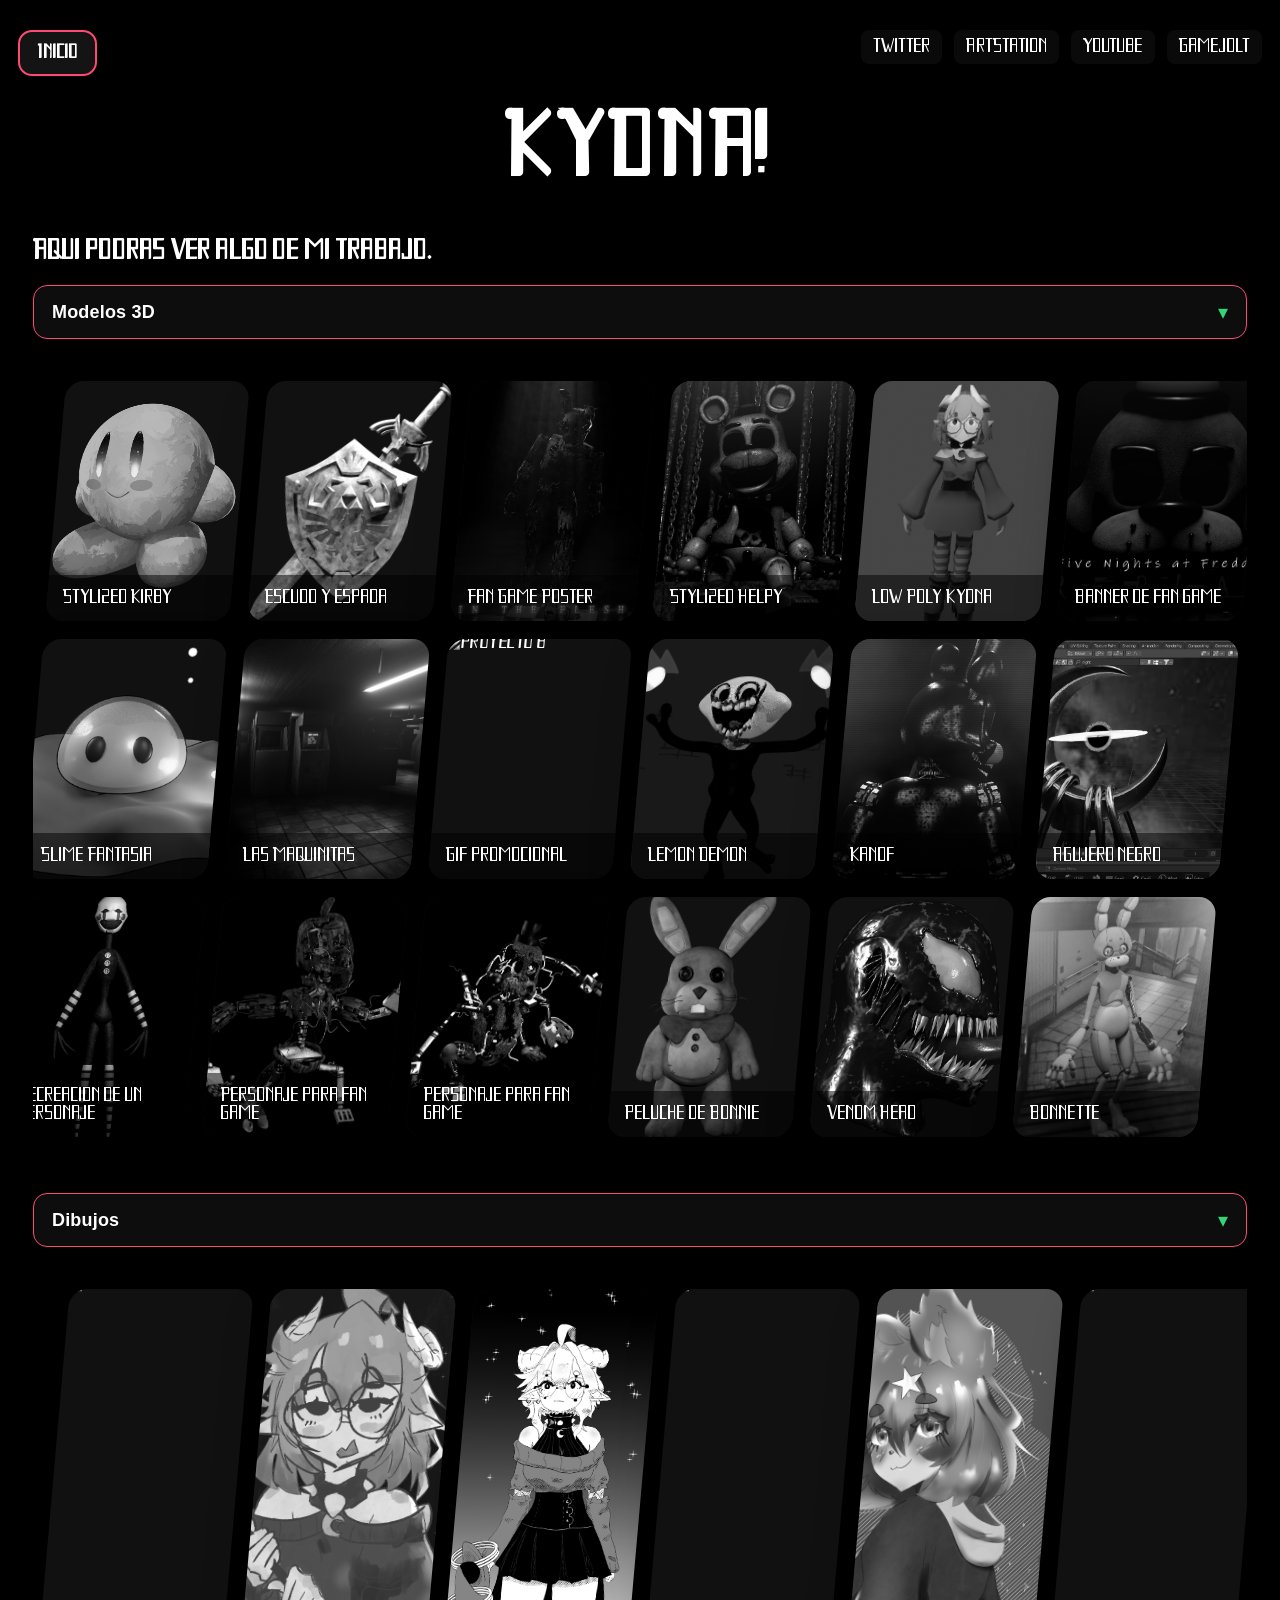
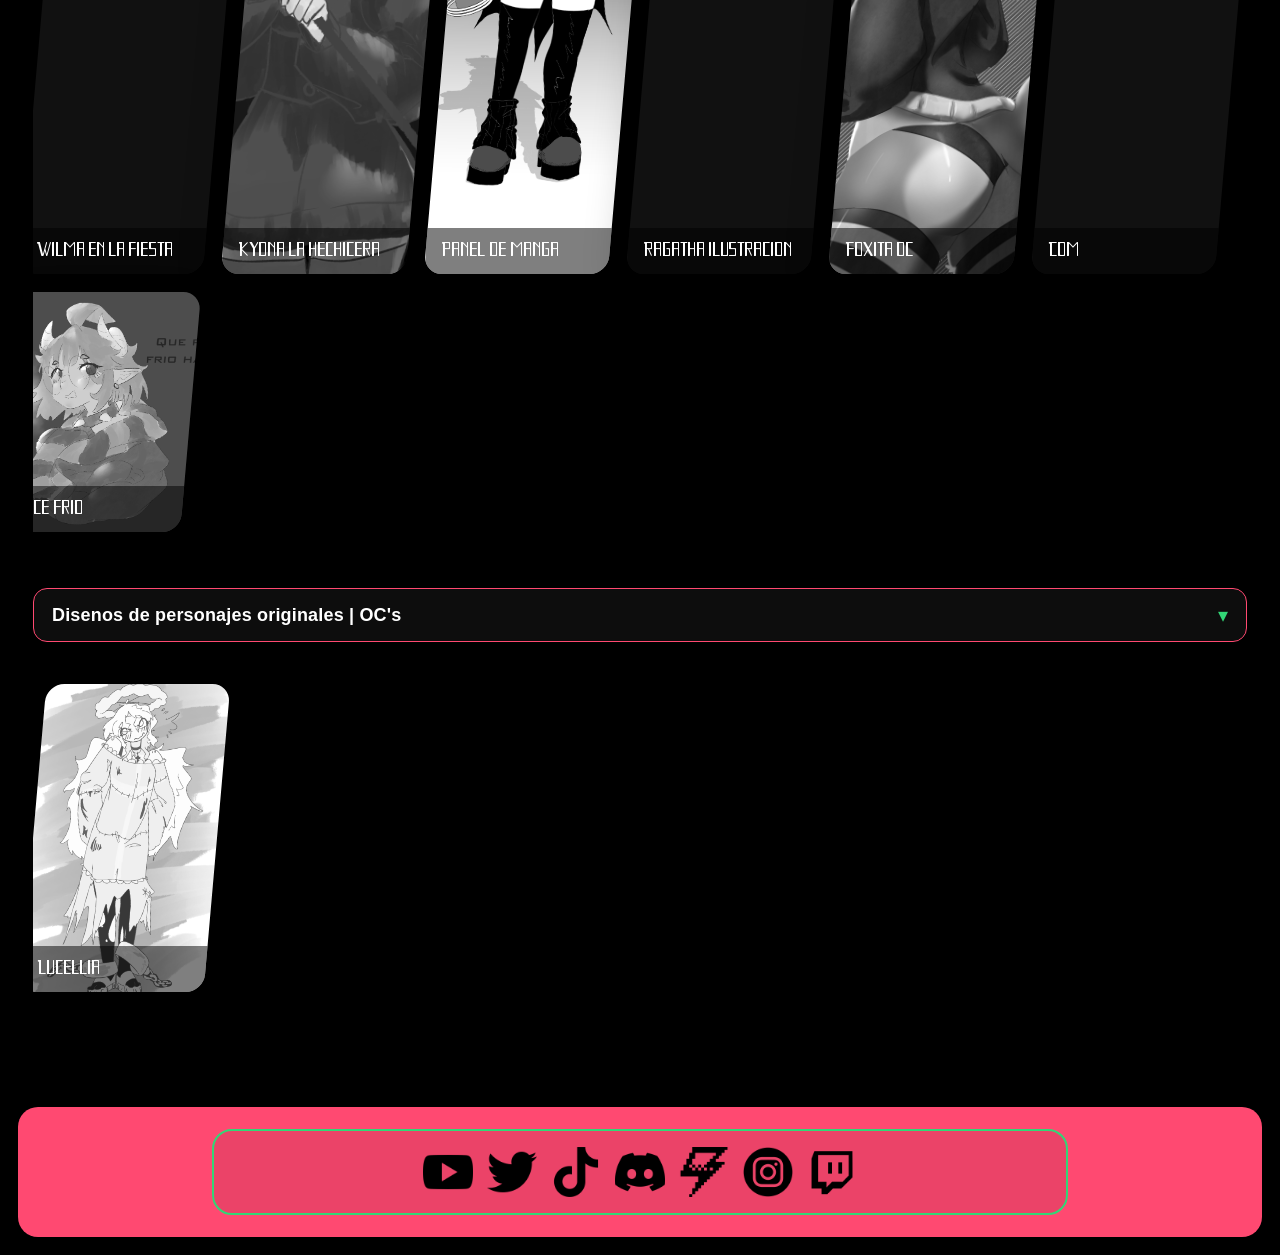
==== portafolio.html @ c9296de7 "first release" ====
<!DOCTYPE html>
<html lang="es">
<head>
    <meta charset="UTF-8">
    <meta name="viewport" content="width=device-width, initial-scale=1.0">
    <title>Portafolio</title>
    <link rel="icon" href="gallery/Ilustración107_3 (2).png" type="image/x-icon">
    <link rel="stylesheet" href="styles.css">
</head>
<body>
    <div class="starfield" id="starfield"></div>
    <div class="page-shell">
        <div class="top-bar">
            <a class="nav-button" href="index.html">Inicio</a>
            <div class="contact-header top-links">
                <ul class="contact-links">
                    <li><a href="https://twitter.com/kydanartist" target="_blank">Twitter</a></li>
                    <li><a href="https://kydan_knight.artstation.com" target="_blank">ArtStation</a></li>
                    <li><a href="https://www.youtube.com/@kydanknight73" target="_blank">YouTube</a></li>
                    <li><a href="https://gamejolt.com/@kydanartist" target="_blank">Gamejolt</a></li>
                </ul>
            </div>
        </div>
        <header class="site-header">
            <h1>KYDNA!</h1>
        </header>
        <div class="contenido-contenedor">
            <h2>Aqui podras ver algo de mi trabajo.</h2>
            <div class="section-wrapper">
                <button class="section-toggle" onclick="toggleSection(this)" aria-expanded="true">
                    <span class="title">Modelos 3D</span>
                    <span class="arrow">▾</span>
                </button>
                <div class="section-content" id="section-modelos">
                    <div class="gallery-container">
                        <div class="gallery-card">
                            <a href="#" onclick="openCarousel(0); return false;">
                                <img loading="lazy" src="/gallery/kirby.png" alt="Proyecto 1">
                                <div class="gallery-card__head">Stylized Kirby</div>
                                <div class="gallery-card__desc">Modelado de Kirby con un texturizado inspirado por la pelicula de El Gato con Botas el Ultimo Deseo.</div>
                            </a>
                        </div>
                        <div class="gallery-card">
                            <a href="#" onclick="openCarousel(1); return false;">
                                <img loading="lazy" src="/gallery/escudoyespada.png" alt="Proyecto 2">
                                <div class="gallery-card__head">Escudo y espada</div>
                                <div class="gallery-card__desc">Modelado de la espada maestra y hylian shield de la saga Zelda.</div>
                            </a>
                        </div>
                        <div class="gallery-card">
                            <a href="#" onclick="openCarousel(2); return false;">
                                <img loading="lazy" src="/gallery/fangame_in_the_flesh___poster_by_thepuppetcarver_df226w5.png" alt="Proyecto 3">
                                <div class="gallery-card__head">Fan Game Poster</div>
                                <div class="gallery-card__desc">Poster de fan game con dinamica de personajes y contraste oscuro.</div>
                            </a>
                        </div>
                        <div class="gallery-card">
                            <a href="#" onclick="openCarousel(3); return false;">
                                <img loading="lazy" src="/gallery/stylized_helpy_wallpaper_by_thepuppetcarver_derjt6c.png" alt="Proyecto 4">
                                <div class="gallery-card__head">Stylized Helpy</div>
                                <div class="gallery-card__desc">Modelado inspirado en el personaje Helpy de la saga Five Nights at Freddy's.</div>
                            </a>
                        </div>
                        <div class="gallery-card">
                            <a href="#" onclick="openCarousel(4); return false;">
                                <img loading="lazy" src="/gallery/render2.png" alt="Proyecto 2">
                                <div class="gallery-card__head">Low Poly Kydna</div>
                                <div class="gallery-card__desc">Modelo low poly de personaje original.</div>
                            </a>
                        </div>
                        <div class="gallery-card">
                            <a href="#" onclick="openCarousel(5); return false;">
                                <img loading="lazy" src="/gallery/my_fangame_by_kanouwu_deigl6m.png" alt="Proyecto 5">
                                <div class="gallery-card__head">Banner de fan game</div>
                                <div class="gallery-card__desc">Banner para promocionar un fan game inspirado en la saga Five Nights at Freddy's.</div>
                            </a>
                        </div>
                        <div class="gallery-card">
                            <a href="#" onclick="openCarousel(6); return false;">
                                <img loading="lazy" src="/gallery/slimilimii.png" alt="Proyecto 6">
                                <div class="gallery-card__head">Slime Fantasia</div>
                                <div class="gallery-card__desc">Escena de un slime inspirado en fantasia.</div>
                            </a>
                        </div>
                        <div class="gallery-card">
                            <a href="#" onclick="openCarousel(7); return false;">
                                <img loading="lazy" src="/gallery/in-the-flesh-1-2-screenshot-2022-03-26---19-30-43-09-hgs8p5ti.png" alt="Proyecto 7">
                                <div class="gallery-card__head">Las Maquinitas</div>
                                <div class="gallery-card__desc">Escena de videojuego de terror.</div>
                            </a>
                        </div>
                        <div class="gallery-card">
                            <a href="#" onclick="openCarousel(8); return false;">
                                <img loading="lazy" src="/gallery/ssstwitter.com_1774766252555.gif" alt="Proyecto 8">
                                <div class="gallery-card__head">Gif promocional</div>
                                <div class="gallery-card__desc">Gif para promocionar un fan game inspirado en la saga Five Nights at Freddy's.</div>
                            </a>
                        </div>
                        <div class="gallery-card">
                            <a href="#" onclick="openCarousel(9); return false;">
                                <img loading="lazy" src="/gallery/lemon_by_kanouwu_dehmw3o.png" alt="Proyecto 9">
                                <div class="gallery-card__head">Lemon Demon</div>
                                <div class="gallery-card__desc">Diseno inspirado en personaje del videojuego Friday Night Funkin'.</div>
                            </a>
                        </div>
                        <div class="gallery-card">
                            <a href="#" onclick="openCarousel(10); return false;">
                                <img loading="lazy" src="/gallery/kano_remodel_2021_by_kanouwu_dekgnpu.png" alt="Proyecto 10">
                                <div class="gallery-card__head">Kanof</div>
                                <div class="gallery-card__desc">Mural de personaje original.</div>
                            </a>
                        </div>
                        <div class="gallery-card">
                            <a href="#" onclick="openCarousel(11); return false;">
                                <img loading="lazy" src="/gallery/imyuwuiajokage.png" alt="Proyecto 11">
                                <div class="gallery-card__head">Agujero negro</div>
                                <div class="gallery-card__desc">Practica de simulacion de agujero negro.</div>
                            </a>
                        </div>
                        <div class="gallery-card">
                            <a href="#" onclick="openCarousel(12); return false;">
                                <img loading="lazy" src="/gallery/i_made_a_puppet__d_by_kanouwu_deagvs8-fullview.jpg" alt="Proyecto 12">
                                <div class="gallery-card__head">Recreacion de un personaje</div>
                                <div class="gallery-card__desc">Recreacion de un personaje de la saga Five Nights at Freddy's.</div>
                            </a>
                        </div>
                        <div class="gallery-card">
                            <a href="#" onclick="openCarousel(13); return false;">
                                <img loading="lazy" src="/gallery/havoc_chica__reboot__by_kanouwu_deqfz1w.png" alt="Proyecto 13">
                                <div class="gallery-card__head">Personaje para fan game</div>
                                <div class="gallery-card__desc">Diseno de personaje para un fan game.</div>
                            </a>
                        </div>
                        <div class="gallery-card">
                            <a href="#" onclick="openCarousel(14); return false;">
                                <img loading="lazy" src="/gallery/havoc_freddy_v2_0_by_kanouwu_deab0id.png" alt="Proyecto 14">
                                <div class="gallery-card__head">Personaje para fan game</div>
                                <div class="gallery-card__desc">Diseno de personaje para un fan game.</div>
                            </a>
                        </div>
                        <div class="gallery-card">
                            <a href="#" onclick="openCarousel(15); return false;">
                                <img loading="lazy" src="/gallery/hex_bonnie_by_kanof_by_kanouwu_den3cp2.png" alt="Proyecto 15">
                                <div class="gallery-card__head">Peluche de Bonnie</div>
                                <div class="gallery-card__desc">Modelado de un peluche de Bonnie de la saga Five Nights at Freddy's.</div>
                            </a>
                        </div>
                        <div class="gallery-card">
                            <a href="#" onclick="openCarousel(16); return false;">
                                <img loading="lazy" src="/gallery/der5env-b6f85952-2772-4825-af52-b46247b1671b.png" alt="Proyecto 16">
                                <div class="gallery-card__head">Venom Head</div>
                                <div class="gallery-card__desc">Modelado basado en el personaje Venom de Marvel.</div>
                            </a>
                        </div>
                        <div class="gallery-card">
                            <a href="#" onclick="openCarousel(17); return false;">
                                <img loading="lazy" src="/gallery/bonnette_by_kanouwu_deq4vbe.png" alt="Proyecto 17">
                                <div class="gallery-card__head">Bonnette</div>
                                <div class="gallery-card__desc">Modelado basado en el diseno de un oc de un tercero.</div>
                            </a>
                        </div>
                    </div>
                </div>
            </div>
            <div class="section-wrapper">
                <button class="section-toggle" onclick="toggleSection(this)" aria-expanded="true">
                    <span class="title">Dibujos</span>
                    <span class="arrow">▾</span>
                </button>
                <div class="section-content" id="section-dibujos">
                    <div class="gallery-container">
                        <div class="gallery-card">
                            <a href="#" onclick="openCarousel(0); return false;">
                                <img loading="lazy" src="/gallery/Ilustración147.png" alt="Proyecto 3">
                                <div class="gallery-card__head">Wilma en la fiesta</div>
                            </a>
                        </div>
                        <div class="gallery-card">
                            <a href="#" onclick="openCarousel(1); return false;">
                                <img loading="lazy" src="/gallery/Kydna.png" alt="Proyecto 3">
                                <div class="gallery-card__head">Kydna la hechicera</div>
                            </a>
                        </div>
                        <div class="gallery-card">
                            <a href="#" onclick="openCarousel(2); return false;">
                                <img loading="lazy" src="/gallery/MAYHEMmaiden.png" alt="Proyecto 3">
                                <div class="gallery-card__head">Panel de manga</div>
                            </a>
                        </div>
                        <div class="gallery-card">
                            <a href="#" onclick="openCarousel(3); return false;">
                                <img loading="lazy" src="/gallery/ragathaterminada.png" alt="Proyecto 3">
                                <div class="gallery-card__head">Ragatha ilustracion</div>
                            </a>
                        </div>
                        <div class="gallery-card">
                            <a href="#" onclick="openCarousel(4); return false;">
                                <img loading="lazy" src="/gallery/Foxitapro_by_Kydanartistacc.png" alt="Proyecto 3">
                                <div class="gallery-card__head">Foxita oc</div>
                            </a>
                        </div>
                        <div class="gallery-card">
                            <a href="#" onclick="openCarousel(5); return false;">
                                <img loading="lazy" src="/gallery/con_fondo.png" alt="Proyecto 3">
                                <div class="gallery-card__head">Com</div>
                            </a>
                        </div>
                        <div class="gallery-card">
                            <a href="#" onclick="openCarousel(6); return false;">
                                <img loading="lazy" src="/gallery/Ilustración85.png" alt="Proyecto 3">
                                <div class="gallery-card__head">Hace frio</div>
                            </a>
                        </div>
                    </div>
                </div>
            </div>
            <div class="section-wrapper">
                <button class="section-toggle" onclick="toggleSection(this)" aria-expanded="true">
                    <span class="title">Disenos de personajes originales | OC's</span>
                    <span class="arrow">▾</span>
                </button>
                <div class="section-content" id="section-personajes">
                    <div class="gallery-container">
                        <div class="gallery-card">
                            <a href="#" onclick="openCarousel(0); return false;">
                                <img loading="lazy" src="/gallery/lucellia.png" alt="Proyecto 4">
                                <div class="gallery-card__head">Lucellia</div>
                                <div class="gallery-card__desc">Diseño de personaje</div>
                            </a>
                        </div>
                    </div>
                </div>
            </div>
            <div id="carouselModal" class="carousel-modal" onclick="if(event.target === this) closeCarousel();">
                <div class="carousel-content" role="dialog" aria-modal="true" aria-labelledby="carouselTitle">
                    <button class="carousel-close" onclick="closeCarousel();">×</button>
                    <button class="carousel-arrow prev" onclick="prevCarousel();">‹</button>
                    <img id="carouselImage" class="carousel-image" src="" alt="">
                    <div class="carousel-caption">
                        <h3 id="carouselTitle"></h3>
                        <p id="carouselDesc"></p>
                    </div>
                    <button class="carousel-arrow next" onclick="nextCarousel();">›</button>
                </div>
            </div>
        </div>
        <div class="bottom-footer">
            <div class="netbox">
                <a href="https://youtube.com/@kanoknight" target="_blank" title="Subo videos interesantes C:">
                    <img loading="lazy" src="icons/youtube.png" alt="YouTube">
                </a>
                <a href="https://twitter.com/kydanartist" target="_blank" title="Aqui twitteo webadas, subo mis dibujos y tiro basura c:">
                    <img loading="lazy" src="icons/gorjeo.png" alt="Twitter">
                </a>
                <a href="https://tiktok.com/@kydanknight" target="_blank" title="Jure nunca usarlo, sin embargo sirve para farmear vistas o(￣▽￣)ｄ">
                    <img loading="lazy" src="icons/tiki.png" alt="TikTok">
                </a>
                <a href="https://discord.gg/QUc47vJZPv" target="_blank" title="Convive con la comunidad y enterate de mas cosas que en twitter! (づ￣ 3￣)づ">
                    <img loading="lazy" src="icons/discordia.png" alt="Discord">
                </a>
                <a href="https://gamejolt.com/@kydanartist" target="_blank" title="Descarga mis juegos y mira novedades sobre los proyectos que estoy desarrollando.">
                    <img loading="lazy" src="icons/gamejolt.png" alt="GameJolt">
                </a>
                <a href="https://www.instagram.com/kydnak73" target="_blank" title="Mi instagram c:">
                    <img loading="lazy" src="icons/insta.png" alt="Instagram">
                </a>
                <a href="https://www.twitch.tv/kydannn" target="_blank" title="Mi Ko-fi para donaciones y comisiones! o(*^▽^*)┛">
                    <img loading="lazy" src="icons/twitch.png" alt="Twitch">
                </a>
            </div>
        </div>
    </div>
    <script src="scripts.js"></script>
</body>
</html>
---- styles.css ----
/* Estilos principales de la página */
@font-face {
    font-family: 'Lucinta Luna';
    src: url('lucinta_luna/Lucinta Luna.ttf') format('truetype');
    font-weight: normal;
    font-style: normal;
}

html, body {
    height: 100%;
    margin: 0;
}

body {
    font-family: 'Lucinta Luna', Arial, sans-serif;
    background: #000;
    color: #fff;
    overflow-x: hidden;
}

.starfield {
    position: fixed;
    inset: 0;
    pointer-events: none;
    overflow: hidden;
    z-index: -1;
    background: #000;
}

.star {
    position: absolute;
    background: radial-gradient(circle, rgba(255,255,255,0.95) 0%, rgba(255,255,255,0.35) 60%, transparent 100%);
    border-radius: 50%;
    opacity: 0;
    animation: twinkle 4s ease-in-out infinite;
}

.star.small {
    width: 2px;
    height: 2px;
    animation-duration: 3s;
}

.star.medium {
    width: 3px;
    height: 3px;
    animation-duration: 4.5s;
}

.star.large {
    width: 4px;
    height: 4px;
    animation-duration: 6s;
}

@keyframes twinkle {
    0%, 100% {
        opacity: 0.2;
        transform: scale(1);
    }
    50% {
        opacity: 1;
        transform: scale(1.3);
    }
}

.sistema-pestanas,
.sistema-pestañas {
    display: flex;
    align-items: stretch;
    min-height: 100vh;
}

.tab-contenedor {
    display: flex;
    flex-direction: column;
    border-right: 2px solid #ff4971;
    width: 140px;
    height: 100vh;
    box-sizing: border-box;
    padding-top: 16px;
    background-color: #000000;
    position: sticky;
    top: 0;
}

.tab-contenedor.collapsed {
    width: 48px;
}

.tab-contenedor .label {
    display: inline;
}

.tab-contenedor .icon {
    display: none;
}

.tab-contenedor.collapsed .label {
    display: none;
}

.tab-contenedor.collapsed .icon {
    display: inline-flex;
}

.tab-contenedor.collapsed .tab-boton {
    text-align: center;
    padding-left: 0;
    padding-right: 0;
}

.tab-boton .icon {
    width: 24px;
    height: 24px;
    display: inline-flex;
    align-items: center;
    justify-content: center;
}

.tab-boton .icon img {
    width: 20px;
    height: 20px;
    display: block;
}

.toggle-btn {
    align-self: flex-end;
    margin: 0 8px 12px 8px;
    background: transparent;
    border: none;
    cursor: pointer;
    font-size: 18px;
    color: #32d676;
}

.tab-boton {
    padding: 10px 14px;
    cursor: pointer;
    border: none;
    background-color: #8b445a;
    font-size: 14px;
    margin-bottom: 6px;
    text-align: left;
    width: 100%;
    box-sizing: border-box;
    display: flex;
    align-items: center;
    gap: 8px;
}

.tab-boton:hover {
    background-color: #e6e6e6;
}

.tab-boton.active {
    background-color: #db2b57;
    border-right: 3px solid #32d676;
    font-weight: bold;
}

.page-shell {
    max-width: 1440px;
    margin: 0 auto;
    padding: 18px;
}

.contenido-contenedor {
    flex-grow: 1;
    padding: 15px;
}

.profile-card {
    display: flex;
    gap: 20px;
    align-items: center;
    max-width: 800px;
    background: #460e1a;
    padding: 18px;
    border-radius: 10px;
    box-shadow: 0 6px 18px rgba(255, 0, 76, 0.301);
    transition: all 0.3s ease;
}

.profile-card:hover {
    transform: scale(1.02);
    box-shadow: 0 10px 28px rgba(50, 214, 118, 0.25);
}

.profile-card {
    flex-wrap: wrap;
}

.profile-photo {
    flex: 0 0 140px;
    width: 140px;
    height: 140px;
    overflow: hidden;
    border-radius: 12px;
    background: #ddd;
    display: flex;
    align-items: center;
    justify-content: center;
}

.profile-photo img {
    width: 100%;
    height: 100%;
    object-fit: cover;
    display: block;
}

.profile-info {
    flex: 1 1 auto;
    min-width: 180px;
}

.profile-info h3 {
    margin: 0 0 6px 0;
    font-size: 22px;
}

.profile-info .role {
    color: #32d676;
    margin-bottom: 8px;
}

.profile-info .bio {
    margin: 8px 0 12px 0;
    color: #ffffff;
}

.profile-actions a {
    display: inline-block;
    background: #32d676;
    color: #fff;
    padding: 8px 12px;
    border-radius: 6px;
    text-decoration: none;
    font-size: 14px;
}

.gallery-container {
    display: flex;
    flex-wrap: wrap;
    justify-content: flex-start;
    align-items: stretch;
    gap: 18px;
    margin: 22px 0;
    transform: skew(-5deg);
    padding: 10px 0;
}

.gallery-card {
    flex: 0 1 calc(16.666% - 18px);
    max-width: calc(16.666% - 18px);
    min-height: 240px;
    position: relative;
    overflow: hidden;
    transition: all 0.8s ease;
    border-radius: 18px;
    box-shadow: 0 18px 42px rgba(0, 0, 0, 0.3);
    background: #111;
}

.gallery-card:hover {
    flex-grow: 2;
    transform: scale(1.02);
}

.gallery-card img {
    width: 100%;
    height: 100%;
    object-fit: cover;
    display: block;
    transition: all 0.8s ease;
    filter: grayscale(100%);
    transform: scale(1.05);
}

.gallery-card:hover img {
    filter: grayscale(0);
    transform: scale(1.1);
}

.gallery-card__head {
    position: absolute;
    bottom: 0;
    left: 0;
    width: 100%;
    color: #fff;
    background: rgba(0, 0, 0, 0.5);
    padding: 14px 16px;
    font-size: 16px;
    transform: skew(5deg);
    transition: all 0.5s ease;
}

.gallery-card:hover .gallery-card__head {
    background: rgba(0, 0, 0, 0.75);
    transform: skew(0deg);
}

.gallery-card__desc {
    position: absolute;
    top: 50%;
    right: 0;
    width: 42%;
    padding: 18px;
    background: rgba(0, 0, 0, 0.7);
    color: #fff;
    transform: translateY(-50%) translateX(20%) skew(5deg);
    opacity: 0;
    transition: all 0.5s ease;
    pointer-events: none;
    font-size: 14px;
    line-height: 1.5;
}

.gallery-card:hover .gallery-card__desc {
    transform: translateY(-50%) translateX(0) skew(0deg);
    opacity: 1;
}

.gallery-card a {
    color: inherit;
    text-decoration: none;
    display: block;
    height: 100%;
}

.section-wrapper {
    margin-bottom: 24px;
}

/* Site header */
.site-header {
    display: flex;
    align-items: center;
    justify-content: center;
    padding: 10px 12px;
    margin: 0;
}
.site-header h1 {
    margin: 0;
    color: #ffffff;
    font-size: clamp(36px, 6vw, 80px);
    letter-spacing: 0.06em;
    text-align: center;
    text-transform: uppercase;
    font-weight: 800;
    line-height: 1.05;
    text-shadow: 0 6px 24px rgba(0,0,0,0.6), 0 1px 0 rgba(255,255,255,0.02);
}

/* Move top contact links above header */
.contact-header.top-links { display: flex; justify-content: center; padding: 12px 0 6px; }
.contact-header.top-links .contact-links { display:flex; gap:12px; list-style:none; margin:0; padding:0; }
.contact-header.top-links .contact-links a { color:#fff; background: rgba(255,255,255,0.04); padding:8px 12px; border-radius:8px; text-decoration:none; }

.top-bar {
    display: flex;
    align-items: center;
    justify-content: space-between;
    gap: 18px;
    margin-bottom: 14px;
    flex-wrap: wrap;
}
.nav-button {
    display: inline-flex;
    align-items: center;
    justify-content: center;
    padding: 12px 18px;
    border-radius: 14px;
    border: 2px solid #ff4971;
    background: rgba(255, 255, 255, 0.08);
    color: #ffffff;
    text-decoration: none;
    font-weight: 700;
    transition: background 0.2s ease, transform 0.2s ease;
}
.nav-button:hover {
    background: rgba(255, 255, 255, 0.18);
    transform: translateY(-1px);
}

/* Hero banner and skill cards */
.hero-banner-wrapper {
    width: 100%;
    display: flex;
    justify-content: center;
    margin: 12px 0 16px;
}
.hero-banner {
    width: 100%;
    max-width: 1500px;
    height: auto;
    aspect-ratio: 3 / 1;
    object-fit: cover;
    border-radius: 22px;
    box-shadow: 0 24px 48px rgba(0, 0, 0, 0.35);
    background: #111;
}
.skills-title {
    margin: 0 0 20px;
    color: #ffffff;
    font-size: clamp(28px, 4vw, 42px);
    text-transform: uppercase;
    letter-spacing: 0.14em;
}
.skill-cards {
    display: flex;
    gap: 18px;
    flex-wrap: nowrap;
    justify-content: space-between;
    margin-bottom: 28px;
}
.skill-card {
    flex: 0 1 calc(30% - 12px);
    min-width: 120px;
    aspect-ratio: 5 / 6;
    display: flex;
    flex-direction: column;
    justify-content: flex-start;
    background: linear-gradient(180deg, rgba(50,214,118,0.18), rgba(0,0,0,0.08));
    border: 2px solid #ff4971;
    border-radius: 20px;
    padding: 20px;
    box-shadow: 0 14px 30px rgba(50,214,118,0.12);
    transition: transform 0.3s ease, box-shadow 0.3s ease, background 0.3s ease, border-color 0.3s ease;
}
.skill-card:hover {
    box-shadow: 0 24px 44px rgba(50,214,118,0.25);
    background: linear-gradient(180deg, rgba(50,214,118,0.28), rgba(0,0,0,0.1));
    border-color: #ff4971;
}
.skill-card h3 {
    margin: 0 0 12px;
    font-size: 20px;
    color: #fff;
}
.skill-card p {
    margin: 0;
    color: #e5f8e7;
    line-height: 1.6;
}
@media (max-width: 980px) {
    .skill-cards { flex-wrap: wrap; }
    .skill-card { flex: 0 1 40%; }
}
@media (max-width: 680px) {
    .skill-card { flex: 0 1 100%; }
}

.section-toggle {
    display: flex;
    align-items: center;
    justify-content: space-between;
    width: 100%;
    background: rgba(255,255,255,0.05);
    border: 1px solid #ff4971;
    color: #ffffff;
    padding: 14px 18px;
    border-radius: 14px;
    cursor: pointer;
    transition: background 0.25s ease, border-color 0.25s ease;
    margin-bottom: 10px;
}

.section-toggle:hover {
    background: rgba(255,255,255,0.1);
    border-color: #ff7a98;
}

.section-toggle .title {
    font-size: 18px;
    font-weight: bold;
    letter-spacing: 0.01em;
    color: #ffffff;
}

.section-toggle .arrow {
    transition: transform 0.3s ease;
    display: inline-flex;
    align-items: center;
    justify-content: center;
    font-size: 20px;
    color: #32d676;
}

.section-toggle.collapsed .arrow {
    transform: rotate(-90deg);
}

.section-content {
    overflow: hidden;
    transition: max-height 0.45s ease, opacity 0.35s ease;
    max-height: 2000px;
    opacity: 1;
}

.section-content.collapsed {
    max-height: 0;
    opacity: 0;
}

.carousel-modal {
    display: none;
    position: fixed;
    inset: 0;
    background: rgba(0, 0, 0, 0.85);
    justify-content: center;
    align-items: center;
    z-index: 1000;
    padding: 20px;
}

.carousel-modal.active {
    display: flex;
}

.carousel-content {
    position: relative;
    width: min(1100px, 100%);
    max-height: 90vh;
    background: rgba(10, 10, 10, 0.96);
    border-radius: 18px;
    overflow: hidden;
    display: flex;
    align-items: center;
    justify-content: center;
    box-shadow: 0 22px 60px rgba(0, 0, 0, 0.5);
}

.carousel-image {
    width: 100%;
    max-height: 90vh;
    object-fit: contain;
    display: block;
    background: #000;
}

.carousel-caption {
    position: absolute;
    bottom: 24px;
    right: 24px;
    max-width: 320px;
    padding: 0;
    background: transparent;
    color: #fff;
    display: flex;
    flex-direction: column;
    align-items: flex-start;
    gap: 12px;
    transition: background 0.6s ease, transform 0.6s ease, opacity 0.6s ease, padding 0.6s ease;
    opacity: 1;
    pointer-events: auto;
}

.carousel-caption:hover {
    background: rgba(0, 0, 0, 0.72);
    padding: 20px 22px;
    border-radius: 18px;
    transform: translateY(-3px);
}

.carousel-caption h3 {
    margin: 0;
    font-size: 22px;
    letter-spacing: 0.02em;
}

.carousel-caption p {
    margin: 0;
    line-height: 1.6;
    opacity: 0.9;
}

.carousel-close,
.carousel-arrow {
    position: absolute;
    border: none;
    background: rgba(0, 0, 0, 0.45);
    color: #fff;
    font-size: 28px;
    width: 46px;
    height: 46px;
    border-radius: 50%;
    cursor: pointer;
    display: flex;
    align-items: center;
    justify-content: center;
    transition: transform 0.2s ease, background 0.2s ease;
}

.carousel-close:hover,
.carousel-arrow:hover {
    transform: scale(1.05);
    background: rgba(0, 0, 0, 0.7);
}

.carousel-close {
    top: 18px;
    right: 18px;
    z-index: 1;
}

.carousel-arrow.prev {
    left: 18px;
    top: 50%;
    transform: translateY(-50%);
}

.carousel-arrow.next {
    right: 18px;
    top: 50%;
    transform: translateY(-50%);
}

.carousel-content .carousel-empty {
    color: #fff;
    padding: 40px;
    text-align: center;
}

.contact-header {
    display: flex;
    align-items: center;
    justify-content: flex-end;
    gap: 16px;
    flex-wrap: wrap;
    margin-bottom: 18px;
}

.contact-header .logo {
    display: inline-flex;
    align-items: center;
    gap: 10px;
    color: #fff;
    text-decoration: none;
    font-weight: bold;
    font-size: 18px;
}

.contact-header .logo img {
    width: 44px;
    height: 44px;
    object-fit: contain;
}

.contact-links {
    display: flex;
    flex-wrap: wrap;
    gap: 10px;
    list-style: none;
    padding: 0;
    margin: 0;
    margin-left: auto;
}

.contact-links li {
    margin: 0;
}

.contact-links a {
    color: #fff;
    background: rgba(255,255,255,0.08);
    padding: 10px 14px;
    border-radius: 10px;
    text-decoration: none;
    transition: background 0.2s ease;
    display: inline-block;
}

.contact-links a:hover {
    background: rgba(255,255,255,0.18);
}

.contact-table {
    width: 100%;
    max-width: 1080px;
    border-collapse: collapse;
    margin: 0 auto;
}

.contact-table td {
    vertical-align: top;
    padding: 12px;
}

.contact-table iframe {
    width: 100%;
    border: 1px solid #333;
    border-radius: 12px;
    background: #000;
}

.contact-table td.center {
    text-align: center;
    position: relative;
    top: 30px;
}

.copy-snippet {
    background: rgba(255,255,255,0.06);
    border: 1px dashed #666;
    padding: 14px;
    border-radius: 12px;
    overflow-x: auto;
    margin-top: 18px;
    white-space: pre-wrap;
    font-family: Consolas, monospace;
    font-size: 13px;
}

.bottom-footer {
    margin-top: 44px;
    text-align: center;
    color: #fff;
    background: #ff4971;
    padding: 22px 18px;
    border-radius: 20px;
}

.bottom-footer .netbox {
    display: flex;
    flex-wrap: wrap;
    justify-content: center;
    gap: 14px;
    margin: 0 auto;
    padding: 16px;
    border: 2px solid #32d676;
    border-radius: 20px;
    max-width: 820px;
    background: rgba(0,0,0,0.08);
}

.bottom-footer .netbox a {
    display: inline-flex;
    align-items: center;
    justify-content: center;
}

.bottom-footer .netbox img {
    width: 50px;
    height: auto;
    transition: transform 0.2s ease;
}

.bottom-footer .netbox a:hover img {
    transform: scale(1.06);
}

.contact-table-wrapper {
    text-align: center;
    margin-top: 7%;
}

@media (max-width:520px) {
    .profile-card {
        flex-direction: column;
        align-items: center;
    }
    .profile-info {
        text-align: center;
    }
    .contact-header {
        flex-direction: column;
        align-items: flex-start;
    }
    .contact-table,
    .contact-table td {
        display: block;
        width: 100%;
    }
    .contact-table td {
        padding: 6px 0;
    }
    .bottom-footer .netbox {
        padding: 12px;
    }
}

.contenido-tab {
    display: none;
}

.contenido-tab.active {
    display: block;
}
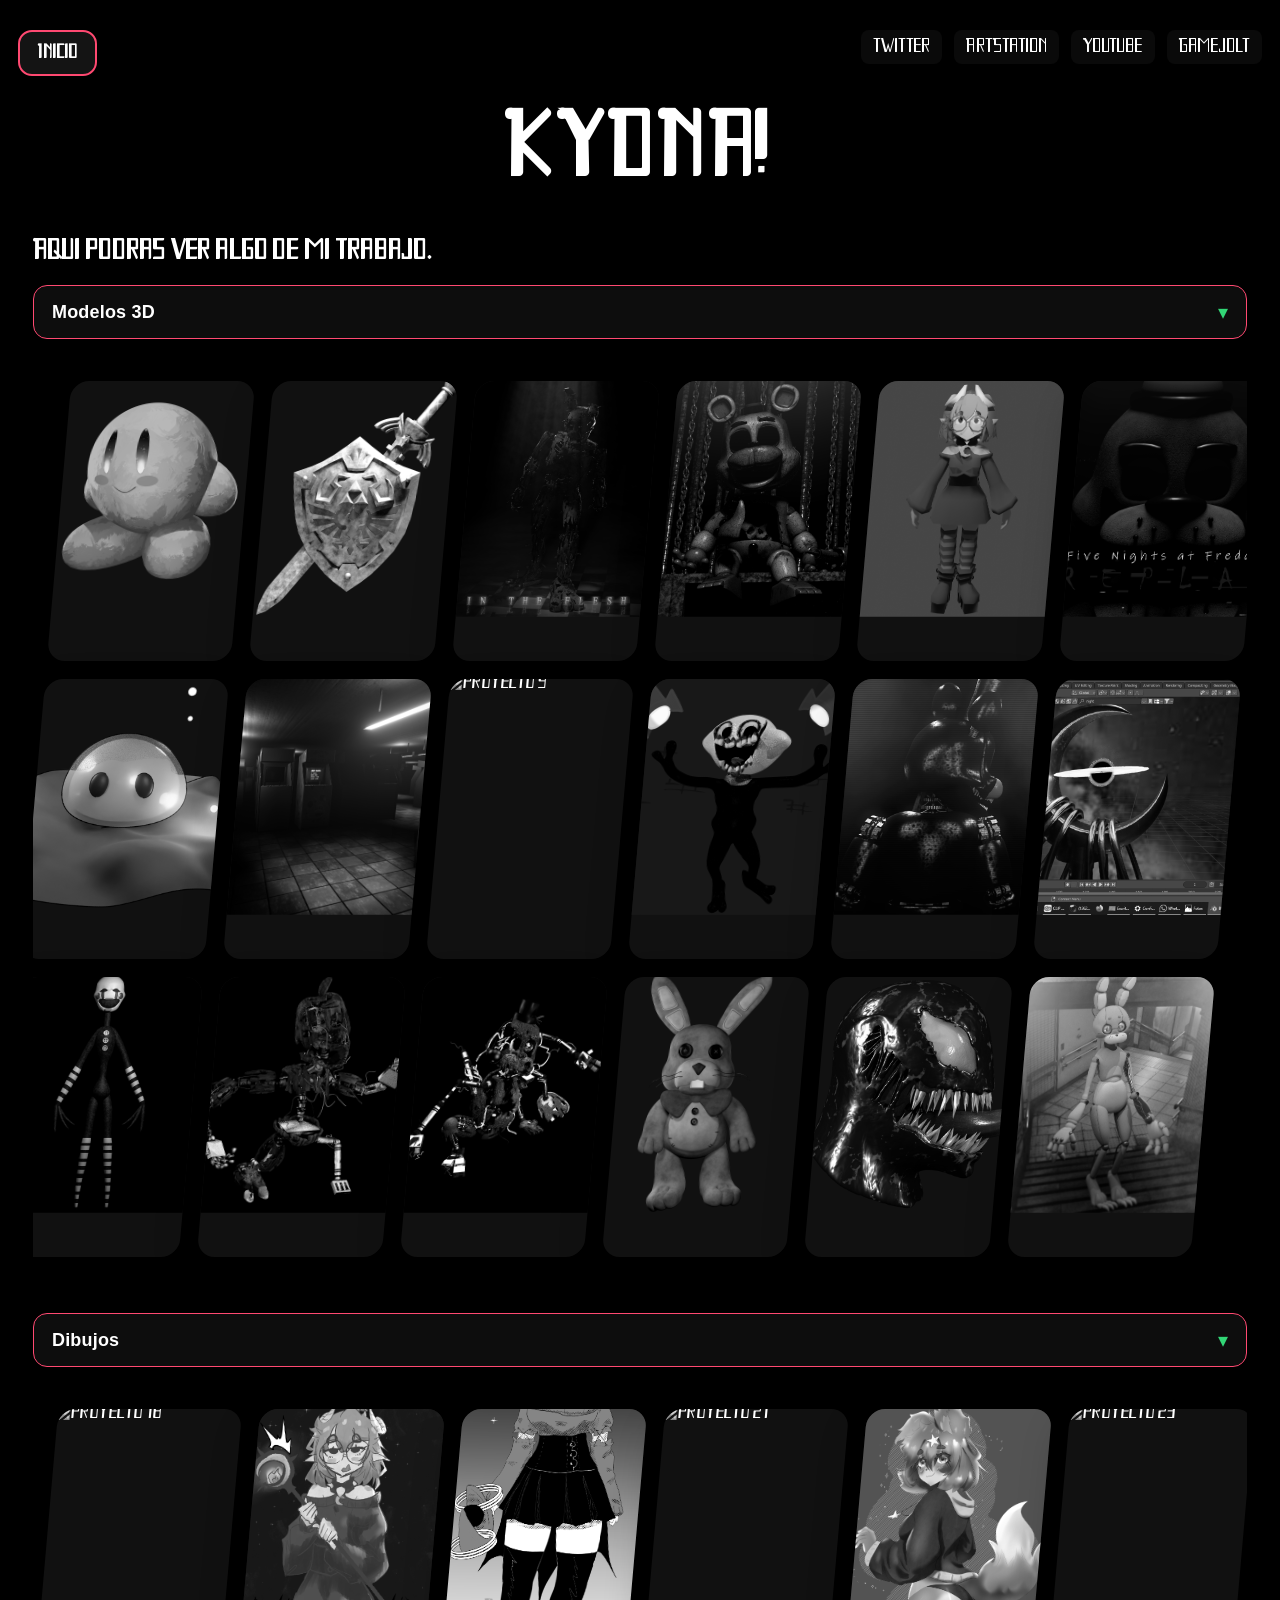
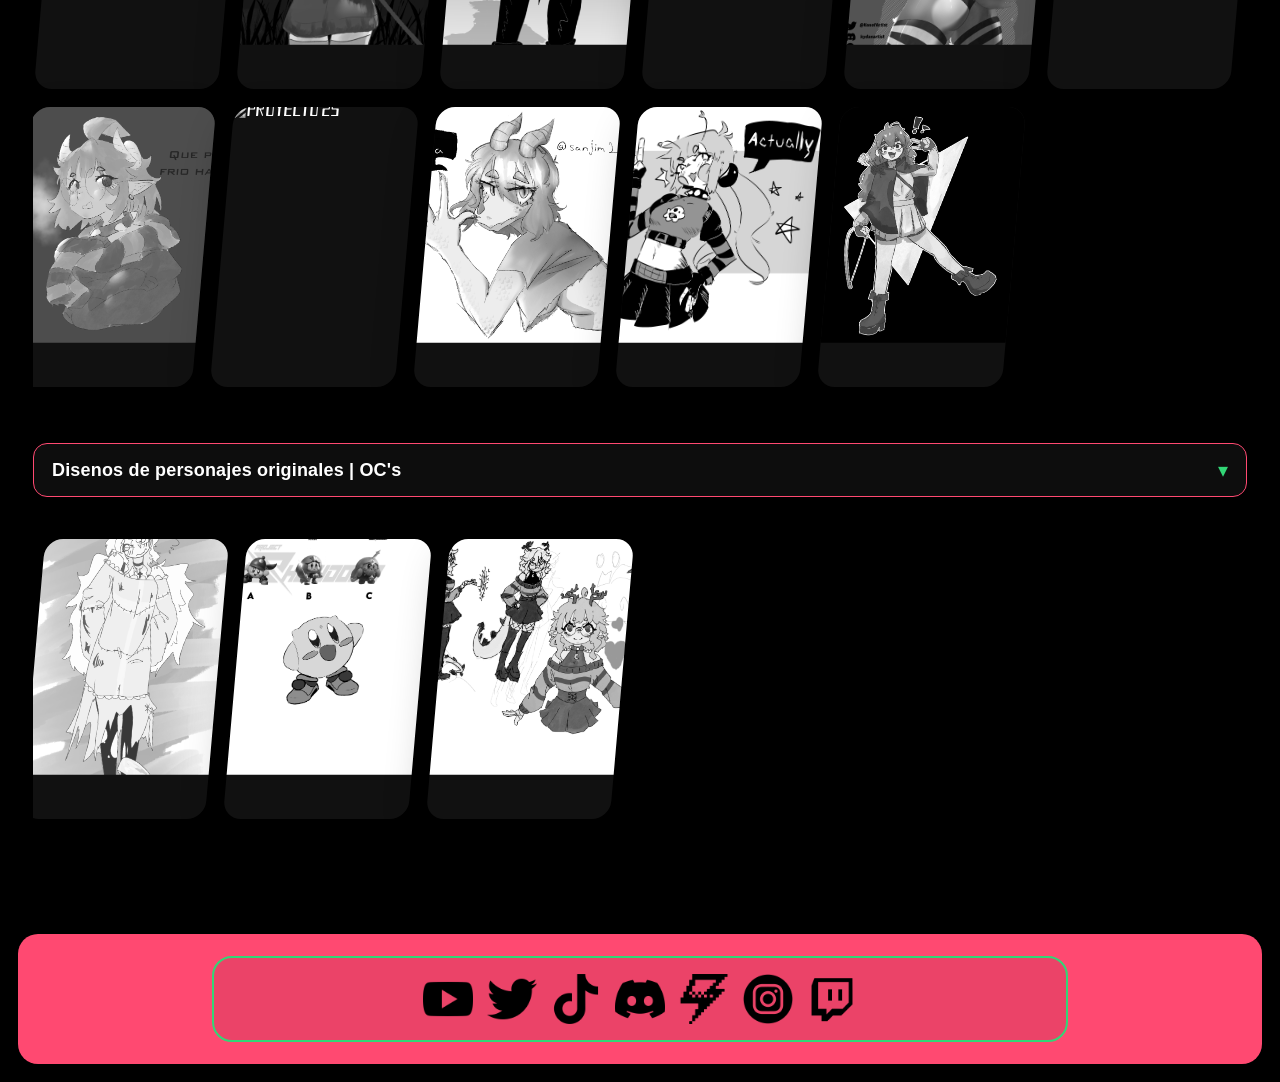
==== commit 34bbcf84: "cambios importantes para primer release vista previa" ====
--- a/portafolio.html
+++ b/portafolio.html
@@ -1,275 +1,313 @@
-<!DOCTYPE html>
-<html lang="es">
-<head>
-    <meta charset="UTF-8">
-    <meta name="viewport" content="width=device-width, initial-scale=1.0">
-    <title>Portafolio</title>
-    <link rel="icon" href="gallery/Ilustración107_3 (2).png" type="image/x-icon">
-    <link rel="stylesheet" href="styles.css">
-</head>
-<body>
-    <div class="starfield" id="starfield"></div>
-    <div class="page-shell">
-        <div class="top-bar">
-            <a class="nav-button" href="index.html">Inicio</a>
-            <div class="contact-header top-links">
-                <ul class="contact-links">
-                    <li><a href="https://twitter.com/kydanartist" target="_blank">Twitter</a></li>
-                    <li><a href="https://kydan_knight.artstation.com" target="_blank">ArtStation</a></li>
-                    <li><a href="https://www.youtube.com/@kydanknight73" target="_blank">YouTube</a></li>
-                    <li><a href="https://gamejolt.com/@kydanartist" target="_blank">Gamejolt</a></li>
-                </ul>
-            </div>
-        </div>
-        <header class="site-header">
-            <h1>KYDNA!</h1>
-        </header>
-        <div class="contenido-contenedor">
-            <h2>Aqui podras ver algo de mi trabajo.</h2>
-            <div class="section-wrapper">
-                <button class="section-toggle" onclick="toggleSection(this)" aria-expanded="true">
-                    <span class="title">Modelos 3D</span>
-                    <span class="arrow">▾</span>
-                </button>
-                <div class="section-content" id="section-modelos">
-                    <div class="gallery-container">
-                        <div class="gallery-card">
-                            <a href="#" onclick="openCarousel(0); return false;">
-                                <img loading="lazy" src="/gallery/kirby.png" alt="Proyecto 1">
-                                <div class="gallery-card__head">Stylized Kirby</div>
-                                <div class="gallery-card__desc">Modelado de Kirby con un texturizado inspirado por la pelicula de El Gato con Botas el Ultimo Deseo.</div>
-                            </a>
-                        </div>
-                        <div class="gallery-card">
-                            <a href="#" onclick="openCarousel(1); return false;">
-                                <img loading="lazy" src="/gallery/escudoyespada.png" alt="Proyecto 2">
-                                <div class="gallery-card__head">Escudo y espada</div>
-                                <div class="gallery-card__desc">Modelado de la espada maestra y hylian shield de la saga Zelda.</div>
-                            </a>
-                        </div>
-                        <div class="gallery-card">
-                            <a href="#" onclick="openCarousel(2); return false;">
-                                <img loading="lazy" src="/gallery/fangame_in_the_flesh___poster_by_thepuppetcarver_df226w5.png" alt="Proyecto 3">
-                                <div class="gallery-card__head">Fan Game Poster</div>
-                                <div class="gallery-card__desc">Poster de fan game con dinamica de personajes y contraste oscuro.</div>
-                            </a>
-                        </div>
-                        <div class="gallery-card">
-                            <a href="#" onclick="openCarousel(3); return false;">
-                                <img loading="lazy" src="/gallery/stylized_helpy_wallpaper_by_thepuppetcarver_derjt6c.png" alt="Proyecto 4">
-                                <div class="gallery-card__head">Stylized Helpy</div>
-                                <div class="gallery-card__desc">Modelado inspirado en el personaje Helpy de la saga Five Nights at Freddy's.</div>
-                            </a>
-                        </div>
-                        <div class="gallery-card">
-                            <a href="#" onclick="openCarousel(4); return false;">
-                                <img loading="lazy" src="/gallery/render2.png" alt="Proyecto 2">
-                                <div class="gallery-card__head">Low Poly Kydna</div>
-                                <div class="gallery-card__desc">Modelo low poly de personaje original.</div>
-                            </a>
-                        </div>
-                        <div class="gallery-card">
-                            <a href="#" onclick="openCarousel(5); return false;">
-                                <img loading="lazy" src="/gallery/my_fangame_by_kanouwu_deigl6m.png" alt="Proyecto 5">
-                                <div class="gallery-card__head">Banner de fan game</div>
-                                <div class="gallery-card__desc">Banner para promocionar un fan game inspirado en la saga Five Nights at Freddy's.</div>
-                            </a>
-                        </div>
-                        <div class="gallery-card">
-                            <a href="#" onclick="openCarousel(6); return false;">
-                                <img loading="lazy" src="/gallery/slimilimii.png" alt="Proyecto 6">
-                                <div class="gallery-card__head">Slime Fantasia</div>
-                                <div class="gallery-card__desc">Escena de un slime inspirado en fantasia.</div>
-                            </a>
-                        </div>
-                        <div class="gallery-card">
-                            <a href="#" onclick="openCarousel(7); return false;">
-                                <img loading="lazy" src="/gallery/in-the-flesh-1-2-screenshot-2022-03-26---19-30-43-09-hgs8p5ti.png" alt="Proyecto 7">
-                                <div class="gallery-card__head">Las Maquinitas</div>
-                                <div class="gallery-card__desc">Escena de videojuego de terror.</div>
-                            </a>
-                        </div>
-                        <div class="gallery-card">
-                            <a href="#" onclick="openCarousel(8); return false;">
-                                <img loading="lazy" src="/gallery/ssstwitter.com_1774766252555.gif" alt="Proyecto 8">
-                                <div class="gallery-card__head">Gif promocional</div>
-                                <div class="gallery-card__desc">Gif para promocionar un fan game inspirado en la saga Five Nights at Freddy's.</div>
-                            </a>
-                        </div>
-                        <div class="gallery-card">
-                            <a href="#" onclick="openCarousel(9); return false;">
-                                <img loading="lazy" src="/gallery/lemon_by_kanouwu_dehmw3o.png" alt="Proyecto 9">
-                                <div class="gallery-card__head">Lemon Demon</div>
-                                <div class="gallery-card__desc">Diseno inspirado en personaje del videojuego Friday Night Funkin'.</div>
-                            </a>
-                        </div>
-                        <div class="gallery-card">
-                            <a href="#" onclick="openCarousel(10); return false;">
-                                <img loading="lazy" src="/gallery/kano_remodel_2021_by_kanouwu_dekgnpu.png" alt="Proyecto 10">
-                                <div class="gallery-card__head">Kanof</div>
-                                <div class="gallery-card__desc">Mural de personaje original.</div>
-                            </a>
-                        </div>
-                        <div class="gallery-card">
-                            <a href="#" onclick="openCarousel(11); return false;">
-                                <img loading="lazy" src="/gallery/imyuwuiajokage.png" alt="Proyecto 11">
-                                <div class="gallery-card__head">Agujero negro</div>
-                                <div class="gallery-card__desc">Practica de simulacion de agujero negro.</div>
-                            </a>
-                        </div>
-                        <div class="gallery-card">
-                            <a href="#" onclick="openCarousel(12); return false;">
-                                <img loading="lazy" src="/gallery/i_made_a_puppet__d_by_kanouwu_deagvs8-fullview.jpg" alt="Proyecto 12">
-                                <div class="gallery-card__head">Recreacion de un personaje</div>
-                                <div class="gallery-card__desc">Recreacion de un personaje de la saga Five Nights at Freddy's.</div>
-                            </a>
-                        </div>
-                        <div class="gallery-card">
-                            <a href="#" onclick="openCarousel(13); return false;">
-                                <img loading="lazy" src="/gallery/havoc_chica__reboot__by_kanouwu_deqfz1w.png" alt="Proyecto 13">
-                                <div class="gallery-card__head">Personaje para fan game</div>
-                                <div class="gallery-card__desc">Diseno de personaje para un fan game.</div>
-                            </a>
-                        </div>
-                        <div class="gallery-card">
-                            <a href="#" onclick="openCarousel(14); return false;">
-                                <img loading="lazy" src="/gallery/havoc_freddy_v2_0_by_kanouwu_deab0id.png" alt="Proyecto 14">
-                                <div class="gallery-card__head">Personaje para fan game</div>
-                                <div class="gallery-card__desc">Diseno de personaje para un fan game.</div>
-                            </a>
-                        </div>
-                        <div class="gallery-card">
-                            <a href="#" onclick="openCarousel(15); return false;">
-                                <img loading="lazy" src="/gallery/hex_bonnie_by_kanof_by_kanouwu_den3cp2.png" alt="Proyecto 15">
-                                <div class="gallery-card__head">Peluche de Bonnie</div>
-                                <div class="gallery-card__desc">Modelado de un peluche de Bonnie de la saga Five Nights at Freddy's.</div>
-                            </a>
-                        </div>
-                        <div class="gallery-card">
-                            <a href="#" onclick="openCarousel(16); return false;">
-                                <img loading="lazy" src="/gallery/der5env-b6f85952-2772-4825-af52-b46247b1671b.png" alt="Proyecto 16">
-                                <div class="gallery-card__head">Venom Head</div>
-                                <div class="gallery-card__desc">Modelado basado en el personaje Venom de Marvel.</div>
-                            </a>
-                        </div>
-                        <div class="gallery-card">
-                            <a href="#" onclick="openCarousel(17); return false;">
-                                <img loading="lazy" src="/gallery/bonnette_by_kanouwu_deq4vbe.png" alt="Proyecto 17">
-                                <div class="gallery-card__head">Bonnette</div>
-                                <div class="gallery-card__desc">Modelado basado en el diseno de un oc de un tercero.</div>
-                            </a>
-                        </div>
-                    </div>
-                </div>
-            </div>
-            <div class="section-wrapper">
-                <button class="section-toggle" onclick="toggleSection(this)" aria-expanded="true">
-                    <span class="title">Dibujos</span>
-                    <span class="arrow">▾</span>
-                </button>
-                <div class="section-content" id="section-dibujos">
-                    <div class="gallery-container">
-                        <div class="gallery-card">
-                            <a href="#" onclick="openCarousel(0); return false;">
-                                <img loading="lazy" src="/gallery/Ilustración147.png" alt="Proyecto 3">
-                                <div class="gallery-card__head">Wilma en la fiesta</div>
-                            </a>
-                        </div>
-                        <div class="gallery-card">
-                            <a href="#" onclick="openCarousel(1); return false;">
-                                <img loading="lazy" src="/gallery/Kydna.png" alt="Proyecto 3">
-                                <div class="gallery-card__head">Kydna la hechicera</div>
-                            </a>
-                        </div>
-                        <div class="gallery-card">
-                            <a href="#" onclick="openCarousel(2); return false;">
-                                <img loading="lazy" src="/gallery/MAYHEMmaiden.png" alt="Proyecto 3">
-                                <div class="gallery-card__head">Panel de manga</div>
-                            </a>
-                        </div>
-                        <div class="gallery-card">
-                            <a href="#" onclick="openCarousel(3); return false;">
-                                <img loading="lazy" src="/gallery/ragathaterminada.png" alt="Proyecto 3">
-                                <div class="gallery-card__head">Ragatha ilustracion</div>
-                            </a>
-                        </div>
-                        <div class="gallery-card">
-                            <a href="#" onclick="openCarousel(4); return false;">
-                                <img loading="lazy" src="/gallery/Foxitapro_by_Kydanartistacc.png" alt="Proyecto 3">
-                                <div class="gallery-card__head">Foxita oc</div>
-                            </a>
-                        </div>
-                        <div class="gallery-card">
-                            <a href="#" onclick="openCarousel(5); return false;">
-                                <img loading="lazy" src="/gallery/con_fondo.png" alt="Proyecto 3">
-                                <div class="gallery-card__head">Com</div>
-                            </a>
-                        </div>
-                        <div class="gallery-card">
-                            <a href="#" onclick="openCarousel(6); return false;">
-                                <img loading="lazy" src="/gallery/Ilustración85.png" alt="Proyecto 3">
-                                <div class="gallery-card__head">Hace frio</div>
-                            </a>
-                        </div>
-                    </div>
-                </div>
-            </div>
-            <div class="section-wrapper">
-                <button class="section-toggle" onclick="toggleSection(this)" aria-expanded="true">
-                    <span class="title">Disenos de personajes originales | OC's</span>
-                    <span class="arrow">▾</span>
-                </button>
-                <div class="section-content" id="section-personajes">
-                    <div class="gallery-container">
-                        <div class="gallery-card">
-                            <a href="#" onclick="openCarousel(0); return false;">
-                                <img loading="lazy" src="/gallery/lucellia.png" alt="Proyecto 4">
-                                <div class="gallery-card__head">Lucellia</div>
-                                <div class="gallery-card__desc">Diseño de personaje</div>
-                            </a>
-                        </div>
-                    </div>
-                </div>
-            </div>
-            <div id="carouselModal" class="carousel-modal" onclick="if(event.target === this) closeCarousel();">
-                <div class="carousel-content" role="dialog" aria-modal="true" aria-labelledby="carouselTitle">
-                    <button class="carousel-close" onclick="closeCarousel();">×</button>
-                    <button class="carousel-arrow prev" onclick="prevCarousel();">‹</button>
-                    <img id="carouselImage" class="carousel-image" src="" alt="">
-                    <div class="carousel-caption">
-                        <h3 id="carouselTitle"></h3>
-                        <p id="carouselDesc"></p>
-                    </div>
-                    <button class="carousel-arrow next" onclick="nextCarousel();">›</button>
-                </div>
-            </div>
-        </div>
-        <div class="bottom-footer">
-            <div class="netbox">
-                <a href="https://youtube.com/@kanoknight" target="_blank" title="Subo videos interesantes C:">
-                    <img loading="lazy" src="icons/youtube.png" alt="YouTube">
-                </a>
-                <a href="https://twitter.com/kydanartist" target="_blank" title="Aqui twitteo webadas, subo mis dibujos y tiro basura c:">
-                    <img loading="lazy" src="icons/gorjeo.png" alt="Twitter">
-                </a>
-                <a href="https://tiktok.com/@kydanknight" target="_blank" title="Jure nunca usarlo, sin embargo sirve para farmear vistas o(￣▽￣)ｄ">
-                    <img loading="lazy" src="icons/tiki.png" alt="TikTok">
-                </a>
-                <a href="https://discord.gg/QUc47vJZPv" target="_blank" title="Convive con la comunidad y enterate de mas cosas que en twitter! (づ￣ 3￣)づ">
-                    <img loading="lazy" src="icons/discordia.png" alt="Discord">
-                </a>
-                <a href="https://gamejolt.com/@kydanartist" target="_blank" title="Descarga mis juegos y mira novedades sobre los proyectos que estoy desarrollando.">
-                    <img loading="lazy" src="icons/gamejolt.png" alt="GameJolt">
-                </a>
-                <a href="https://www.instagram.com/kydnak73" target="_blank" title="Mi instagram c:">
-                    <img loading="lazy" src="icons/insta.png" alt="Instagram">
-                </a>
-                <a href="https://www.twitch.tv/kydannn" target="_blank" title="Mi Ko-fi para donaciones y comisiones! o(*^▽^*)┛">
-                    <img loading="lazy" src="icons/twitch.png" alt="Twitch">
-                </a>
-            </div>
-        </div>
-    </div>
-    <script src="scripts.js"></script>
-</body>
-</html>
+<!DOCTYPE html>
+<html lang="es">
+<head>
+    <meta charset="UTF-8">
+    <meta name="viewport" content="width=device-width, initial-scale=1.0">
+    <title>Portafolio</title>
+    <link rel="icon" href="gallery/ilustracion107_3_2.png" type="image/x-icon">
+    <link rel="stylesheet" href="styles.css">
+</head>
+<body>
+    <div class="starfield" id="starfield"></div>
+    <div class="page-shell">
+        <div class="top-bar">
+            <a class="nav-button" href="index.html">Inicio</a>
+            <div class="contact-header top-links">
+                <ul class="contact-links">
+                    <li><a href="https://twitter.com/kydanartist" target="_blank">Twitter</a></li>
+                    <li><a href="https://kydan_knight.artstation.com" target="_blank">ArtStation</a></li>
+                    <li><a href="https://www.youtube.com/@kydanknight73" target="_blank">YouTube</a></li>
+                    <li><a href="https://gamejolt.com/@kydanartist" target="_blank">Gamejolt</a></li>
+                </ul>
+            </div>
+        </div>
+        <header class="site-header">
+            <h1>KYDNA!</h1>
+        </header>
+        <div class="contenido-contenedor">
+            <h2>Aqui podras ver algo de mi trabajo.</h2>
+            <div class="section-wrapper">
+                <button class="section-toggle" onclick="toggleSection(this)" aria-expanded="true">
+                    <span class="title">Modelos 3D</span>
+                    <span class="arrow">▾</span>
+                </button>
+                <div class="section-content" id="section-modelos">
+                    <div class="gallery-container">
+                        <div class="gallery-card">
+                            <a href="#" onclick="openCarousel(0); return false;">
+                                <img loading="lazy" src="gallery/kirby.png" alt="Proyecto 1">
+                                <div class="gallery-card__head">Stylized Kirby</div>
+                                <div class="gallery-card__desc">Modelado de Kirby con un texturizado inspirado por la pelicula de El Gato con Botas el Ultimo Deseo.</div>
+                            </a>
+                        </div>
+                        <div class="gallery-card">
+                            <a href="#" onclick="openCarousel(1); return false;">
+                                <img loading="lazy" src="gallery/escudoyespada.png" alt="Proyecto 2">
+                                <div class="gallery-card__head">Escudo y espada</div>
+                                <div class="gallery-card__desc">Modelado de la espada maestra y hylian shield de la saga Zelda.</div>
+                            </a>
+                        </div>
+                        <div class="gallery-card">
+                            <a href="#" onclick="openCarousel(2); return false;">
+                                <img loading="lazy" src="gallery/fangame_in_the_flesh___poster_by_thepuppetcarver_df226w5.png" alt="Proyecto 3">
+                                <div class="gallery-card__head">Fan Game Poster</div>
+                                <div class="gallery-card__desc">Poster de fan game con dinamica de personajes y contraste oscuro.</div>
+                            </a>
+                        </div>
+                        <div class="gallery-card">
+                            <a href="#" onclick="openCarousel(3); return false;">
+                                <img loading="lazy" src="gallery/stylized_helpy_wallpaper_by_thepuppetcarver_derjt6c.png" alt="Proyecto 4">
+                                <div class="gallery-card__head">Stylized Helpy</div>
+                                <div class="gallery-card__desc">Modelado inspirado en el personaje Helpy de la saga Five Nights at Freddy's.</div>
+                            </a>
+                        </div>
+                        <div class="gallery-card">
+                            <a href="#" onclick="openCarousel(4); return false;">
+                                <img loading="lazy" src="gallery/render2.png" alt="Proyecto 5">
+                                <div class="gallery-card__head">Low Poly Kydna</div>
+                                <div class="gallery-card__desc">Modelo low poly de personaje original.</div>
+                            </a>
+                        </div>
+                        <div class="gallery-card">
+                            <a href="#" onclick="openCarousel(5); return false;">
+                                <img loading="lazy" src="gallery/my_fangame_by_kanouwu_deigl6m.png" alt="Proyecto 6">
+                                <div class="gallery-card__head">Banner de fan game</div>
+                                <div class="gallery-card__desc">Banner para promocionar un fan game inspirado en la saga Five Nights at Freddy's.</div>
+                            </a>
+                        </div>
+                        <div class="gallery-card">
+                            <a href="#" onclick="openCarousel(6); return false;">
+                                <img loading="lazy" src="gallery/slimilimii.png" alt="Proyecto 7">
+                                <div class="gallery-card__head">Slime Fantasia</div>
+                                <div class="gallery-card__desc">Escena de un slime inspirado en fantasia.</div>
+                            </a>
+                        </div>
+                        <div class="gallery-card">
+                            <a href="#" onclick="openCarousel(7); return false;">
+                                <img loading="lazy" src="gallery/in-the-flesh-1-2-screenshot-2022-03-26---19-30-43-09-hgs8p5ti.png" alt="Proyecto 8">
+                                <div class="gallery-card__head">Las Maquinitas</div>
+                                <div class="gallery-card__desc">Escena de videojuego de terror.</div>
+                            </a>
+                        </div>
+                        <div class="gallery-card">
+                            <a href="#" onclick="openCarousel(8); return false;">
+                                <img loading="lazy" src="gallery/ssstwitter.com_1774766252555.gif" alt="Proyecto 9">
+                                <div class="gallery-card__head">Gif promocional</div>
+                                <div class="gallery-card__desc">Gif para promocionar un fan game inspirado en la saga Five Nights at Freddy's.</div>
+                            </a>
+                        </div>
+                        <div class="gallery-card">
+                            <a href="#" onclick="openCarousel(9); return false;">
+                                <img loading="lazy" src="gallery/lemon_by_kanouwu_dehmw3o.png" alt="Proyecto 10">
+                                <div class="gallery-card__head">Lemon Demon</div>
+                                <div class="gallery-card__desc">Diseno inspirado en personaje del videojuego Friday Night Funkin'.</div>
+                            </a>
+                        </div>
+                        <div class="gallery-card">
+                            <a href="#" onclick="openCarousel(10); return false;">
+                                <img loading="lazy" src="gallery/kano_remodel_2021_by_kanouwu_dekgnpu.png" alt="Proyecto 11">
+                                <div class="gallery-card__head">Kanof</div>
+                                <div class="gallery-card__desc">Mural de personaje original.</div>
+                            </a>
+                        </div>
+                        <div class="gallery-card">
+                            <a href="#" onclick="openCarousel(11); return false;">
+                                <img loading="lazy" src="gallery/imyuwuiajokage.png" alt="Proyecto 12">
+                                <div class="gallery-card__head">Agujero negro</div>
+                                <div class="gallery-card__desc">Practica de simulacion de agujero negro.</div>
+                            </a>
+                        </div>
+                        <div class="gallery-card">
+                            <a href="#" onclick="openCarousel(12); return false;">
+                                <img loading="lazy" src="gallery/i_made_a_puppet__d_by_kanouwu_deagvs8-fullview.jpg" alt="Proyecto 13">
+                                <div class="gallery-card__head">Recreacion de un personaje</div>
+                                <div class="gallery-card__desc">Recreacion de un personaje de la saga Five Nights at Freddy's.</div>
+                            </a>
+                        </div>
+                        <div class="gallery-card">
+                            <a href="#" onclick="openCarousel(13); return false;">
+                                <img loading="lazy" src="gallery/havoc_chica__reboot__by_kanouwu_deqfz1w.png" alt="Proyecto 14">
+                                <div class="gallery-card__head">Personaje para fan game</div>
+                                <div class="gallery-card__desc">Diseno de personaje para un fan game.</div>
+                            </a>
+                        </div>
+                        <div class="gallery-card">
+                            <a href="#" onclick="openCarousel(14); return false;">
+                                <img loading="lazy" src="gallery/havoc_freddy_v2_0_by_kanouwu_deab0id.png" alt="Proyecto 15">
+                                <div class="gallery-card__head">Personaje para fan game</div>
+                                <div class="gallery-card__desc">Diseno de personaje para un fan game.</div>
+                            </a>
+                        </div>
+                        <div class="gallery-card">
+                            <a href="#" onclick="openCarousel(15); return false;">
+                                <img loading="lazy" src="gallery/hex_bonnie_by_kanof_by_kanouwu_den3cp2.png" alt="Proyecto 16">
+                                <div class="gallery-card__head">Peluche de Bonnie</div>
+                                <div class="gallery-card__desc">Modelado de un peluche de Bonnie de la saga Five Nights at Freddy's.</div>
+                            </a>
+                        </div>
+                        <div class="gallery-card">
+                            <a href="#" onclick="openCarousel(16); return false;">
+                                <img loading="lazy" src="gallery/der5env-b6f85952-2772-4825-af52-b46247b1671b.png" alt="Proyecto 17">
+                                <div class="gallery-card__head">Venom Head</div>
+                                <div class="gallery-card__desc">Modelado basado en el personaje Venom de Marvel.</div>
+                            </a>
+                        </div>
+                        <div class="gallery-card">
+                            <a href="#" onclick="openCarousel(17); return false;">
+                                <img loading="lazy" src="gallery/bonnette_by_kanouwu_deq4vbe.png" alt="Proyecto 18">
+                                <div class="gallery-card__head">Bonnette</div>
+                                <div class="gallery-card__desc">Modelado basado en el diseno de un oc de un tercero.</div>
+                            </a>
+                        </div>
+                    </div>
+                </div>
+            </div>
+            <div class="section-wrapper">
+                <button class="section-toggle" onclick="toggleSection(this)" aria-expanded="true">
+                    <span class="title">Dibujos</span>
+                    <span class="arrow">▾</span>
+                </button>
+                <div class="section-content" id="section-dibujos">
+                    <div class="gallery-container">
+                        <div class="gallery-card">
+                            <a href="#" onclick="openCarousel(18); return false;">
+                                <img loading="lazy" src="gallery/ilustracion147.png" alt="Proyecto 18">
+                                <div class="gallery-card__head">Wilma en la fiesta</div>
+                            </a>
+                        </div>
+                        <div class="gallery-card">
+                            <a href="#" onclick="openCarousel(19); return false;">
+                                <img loading="lazy" src="gallery/kydna.png" alt="Proyecto 19">
+                                <div class="gallery-card__head">Kydna la hechicera</div>
+                            </a>
+                        </div>
+                        <div class="gallery-card">
+                            <a href="#" onclick="openCarousel(20); return false;">
+                                <img loading="lazy" src="gallery/mayhemmaiden.png" alt="Proyecto 20">
+                                <div class="gallery-card__head">Panel de manga</div>
+                            </a>
+                        </div>
+                        <div class="gallery-card">
+                            <a href="#" onclick="openCarousel(21); return false;">
+                                <img loading="lazy" src="gallery/ragathaterminada.png" alt="Proyecto 21">
+                                <div class="gallery-card__head">Ragatha ilustracion</div>
+                            </a>
+                        </div>
+                        <div class="gallery-card">
+                            <a href="#" onclick="openCarousel(22); return false;">
+                                <img loading="lazy" src="gallery/foxitapro_by_kydanartistacc.png" alt="Proyecto 22">
+                                <div class="gallery-card__head">Foxita oc</div>
+                            </a>
+                        </div>
+                        <div class="gallery-card">
+                            <a href="#" onclick="openCarousel(23); return false;">
+                                <img loading="lazy" src="gallery/con_fondo.png" alt="Proyecto 23">
+                                <div class="gallery-card__head">Com</div>
+                            </a>
+                        </div>
+                        <div class="gallery-card">
+                            <a href="#" onclick="openCarousel(24); return false;">
+                                <img loading="lazy" src="gallery/ilustracion85.png" alt="Proyecto 24">
+                                <div class="gallery-card__head">Hace frio</div>
+                            </a>
+                        </div>
+                        <div class="gallery-card">
+                            <a href="#" onclick="openCarousel(25); return false;">
+                                <img loading="lazy" src="gallery/waaeeeeeeee1.png" alt="Proyecto 25">
+                                <div class="gallery-card__head">Vtuber ilustracion</div>
+                            </a>
+                        </div>
+                        <div class="gallery-card">
+                            <a href="#" onclick="openCarousel(26); return false;">
+                                <img loading="lazy" src="gallery/ocsdragona.png" alt="Proyecto 26">
+                                <div class="gallery-card__head">Ilustracion de personaje a partir e una dinamica de dibujo de oc de seguidores en twitter.</div>
+                            </a>
+                        </div>
+                        <div class="gallery-card">
+                            <a href="#" onclick="openCarousel(27); return false;">
+                                <img loading="lazy" src="gallery/ilustracion169.png" alt="Proyecto 27">
+                                <div class="gallery-card__head">Ilustracion de personaje original de la artista StarySoup</div>
+                            </a>
+                        </div>
+                        <div class="gallery-card">
+                            <a href="#" onclick="openCarousel(28); return false;">
+                                <img loading="lazy" src="gallery/ilustracion165.png" alt="Proyecto 28">
+                                <div class="gallery-card__head">Comision</div>
+                            </a>
+                        </div>
+                    </div>
+                </div>
+            </div>
+            <div class="section-wrapper">
+                <button class="section-toggle" onclick="toggleSection(this)" aria-expanded="true">
+                    <span class="title">Disenos de personajes originales | OC's</span>
+                    <span class="arrow">▾</span>
+                </button>
+                <div class="section-content" id="section-personajes">
+                    <div class="gallery-container">
+                        <div class="gallery-card">
+                            <a href="#" onclick="openCarousel(29); return false;">
+                                <img loading="lazy" src="gallery/lucellia.png" alt="Proyecto 4">
+                                <div class="gallery-card__head">Lucellia</div>
+                                <div class="gallery-card__desc">Diseno de personaje</div>
+                            </a>
+                        </div>
+                        <div class="gallery-card">
+                            <a href="#" onclick="openCarousel(30); return false;">
+                                <img loading="lazy" src="gallery/kirbyshowdown.png" alt="Proyecto 4">
+                                <div class="gallery-card__head">Rediseno de Kirby</div>
+                                <div class="gallery-card__desc">Diseno de personaje para videojuego</div>
+                            </a>
+                        </div>
+                        <div class="gallery-card">
+                            <a href="#" onclick="openCarousel(31); return false;">
+                                <img loading="lazy" src="gallery/20251118_073243.jpg" alt="Proyecto 4">
+                                <div class="gallery-card__head">Diseno de personaje original</div>
+                                <div class="gallery-card__desc">Diseño de personaje original</div>
+                            </a>
+                        </div>
+                    </div>
+                </div>
+            </div>
+            <div id="carouselModal" class="carousel-modal" onclick="if(event.target === this) closeCarousel();">
+                <div class="carousel-content" role="dialog" aria-modal="true" aria-labelledby="carouselTitle">
+                    <button class="carousel-close" onclick="closeCarousel();">×</button>
+                    <button class="carousel-arrow prev" onclick="prevCarousel();">‹</button>
+                    <img id="carouselImage" class="carousel-image" src="" alt="">
+                    <div class="carousel-caption">
+                        <h3 id="carouselTitle"></h3>
+                        <p id="carouselDesc"></p>
+                    </div>
+                    <button class="carousel-arrow next" onclick="nextCarousel();">›</button>
+                </div>
+            </div>
+        </div>
+        <div class="bottom-footer">
+            <div class="netbox">
+                <a href="https://youtube.com/@kanoknight" target="_blank" title="Subo videos interesantes C:">
+                    <img loading="lazy" src="icons/youtube.png" alt="YouTube">
+                </a>
+                <a href="https://twitter.com/kydanartist" target="_blank" title="Aqui twitteo webadas, subo mis dibujos y tiro basura c:">
+                    <img loading="lazy" src="icons/gorjeo.png" alt="Twitter">
+                </a>
+                <a href="https://tiktok.com/@kydanknight" target="_blank" title="Jure nunca usarlo, sin embargo sirve para farmear vistas o(￣▽￣)ｄ">
+                    <img loading="lazy" src="icons/tiki.png" alt="TikTok">
+                </a>
+                <a href="https://discord.gg/QUc47vJZPv" target="_blank" title="Convive con la comunidad y enterate de mas cosas que en twitter! (づ￣ 3￣)づ">
+                    <img loading="lazy" src="icons/discordia.png" alt="Discord">
+                </a>
+                <a href="https://gamejolt.com/@kydanartist" target="_blank" title="Descarga mis juegos y mira novedades sobre los proyectos que estoy desarrollando.">
+                    <img loading="lazy" src="icons/gamejolt.png" alt="GameJolt">
+                </a>
+                <a href="https://www.instagram.com/kydnak73" target="_blank" title="Mi instagram c:">
+                    <img loading="lazy" src="icons/insta.png" alt="Instagram">
+                </a>
+                <a href="https://www.twitch.tv/kydannn" target="_blank" title="Mi Ko-fi para donaciones y comisiones! o(*^▽^*)┛">
+                    <img loading="lazy" src="icons/twitch.png" alt="Twitch">
+                </a>
+            </div>
+        </div>
+    </div>
+    <script src="scripts.js"></script>
+</body>
+</html>
--- a/styles.css
+++ b/styles.css
@@ -244,7 +244,6 @@
     display: flex;
     flex-wrap: wrap;
     justify-content: flex-start;
-    align-items: stretch;
     gap: 18px;
     margin: 22px 0;
     transform: skew(-5deg);
@@ -254,26 +253,28 @@
 .gallery-card {
     flex: 0 1 calc(16.666% - 18px);
     max-width: calc(16.666% - 18px);
-    min-height: 240px;
+    min-height: 280px;
+    display: flex;
+    flex-direction: column;
     position: relative;
     overflow: hidden;
-    transition: all 0.8s ease;
+    transition: transform 0.3s ease;
     border-radius: 18px;
     box-shadow: 0 18px 42px rgba(0, 0, 0, 0.3);
     background: #111;
 }
 
 .gallery-card:hover {
-    flex-grow: 2;
     transform: scale(1.02);
 }
 
 .gallery-card img {
     width: 100%;
-    height: 100%;
+    height: auto;
+    aspect-ratio: 4 / 5;
     object-fit: cover;
     display: block;
-    transition: all 0.8s ease;
+    transition: transform 0.5s ease, filter 0.5s ease;
     filter: grayscale(100%);
     transform: scale(1.05);
 }
@@ -283,50 +284,42 @@
     transform: scale(1.1);
 }
 
+.gallery-card__head,
+.gallery-card__desc {
+    position: relative;
+    width: 100%;
+    color: #fff;
+    background: rgba(0, 0, 0, 0.75);
+    padding: 12px 14px;
+    overflow: hidden;
+    opacity: 0;
+    transform: translateY(10px);
+    transition: opacity 0.3s ease, transform 0.3s ease, max-height 0.3s ease;
+    max-height: 0;
+}
+
 .gallery-card__head {
-    position: absolute;
-    bottom: 0;
-    left: 0;
-    width: 100%;
-    color: #fff;
-    background: rgba(0, 0, 0, 0.5);
-    padding: 14px 16px;
     font-size: 16px;
-    transform: skew(5deg);
-    transition: all 0.5s ease;
-}
-
-.gallery-card:hover .gallery-card__head {
-    background: rgba(0, 0, 0, 0.75);
-    transform: skew(0deg);
 }
 
 .gallery-card__desc {
-    position: absolute;
-    top: 50%;
-    right: 0;
-    width: 42%;
-    padding: 18px;
-    background: rgba(0, 0, 0, 0.7);
-    color: #fff;
-    transform: translateY(-50%) translateX(20%) skew(5deg);
-    opacity: 0;
-    transition: all 0.5s ease;
-    pointer-events: none;
     font-size: 14px;
     line-height: 1.5;
 }
 
+.gallery-card:hover .gallery-card__head,
 .gallery-card:hover .gallery-card__desc {
-    transform: translateY(-50%) translateX(0) skew(0deg);
     opacity: 1;
+    transform: translateY(0);
+    max-height: 200px;
 }
 
 .gallery-card a {
     color: inherit;
     text-decoration: none;
-    display: block;
-    height: 100%;
+    display: flex;
+    flex-direction: column;
+    width: 100%;
 }
 
 .section-wrapper {
@@ -384,8 +377,29 @@
     transform: translateY(-1px);
 }
 
+.nav-button-centered {
+    display: inline-flex;
+    margin: 0;
+}
+
+.section-intro {
+    display: flex;
+    flex-direction: column;
+    align-items: center;
+    gap: 18px;
+    margin: 0 auto 34px;
+    text-align: center;
+    max-width: 760px;
+}
+
 /* Hero banner and skill cards */
 .hero-banner-wrapper {
+    width: 100%;
+    display: flex;
+    justify-content: center;
+    margin: 20px 0 22px;
+}
+.hero-banner {
     width: 100%;
     display: flex;
     justify-content: center;
@@ -402,7 +416,7 @@
     background: #111;
 }
 .skills-title {
-    margin: 0 0 20px;
+    margin: 0;
     color: #ffffff;
     font-size: clamp(28px, 4vw, 42px);
     text-transform: uppercase;
@@ -412,11 +426,14 @@
     display: flex;
     gap: 18px;
     flex-wrap: nowrap;
-    justify-content: space-between;
-    margin-bottom: 28px;
+    justify-content: center;
+    margin: 20px 0 22px;
+    overflow-x: auto;
+    padding-bottom: 6px;
 }
 .skill-card {
-    flex: 0 1 calc(30% - 12px);
+    flex: 0 1 calc((100% - 36px) / 3);
+    max-width: calc((100% - 36px) / 3);
     min-width: 120px;
     aspect-ratio: 5 / 6;
     display: flex;
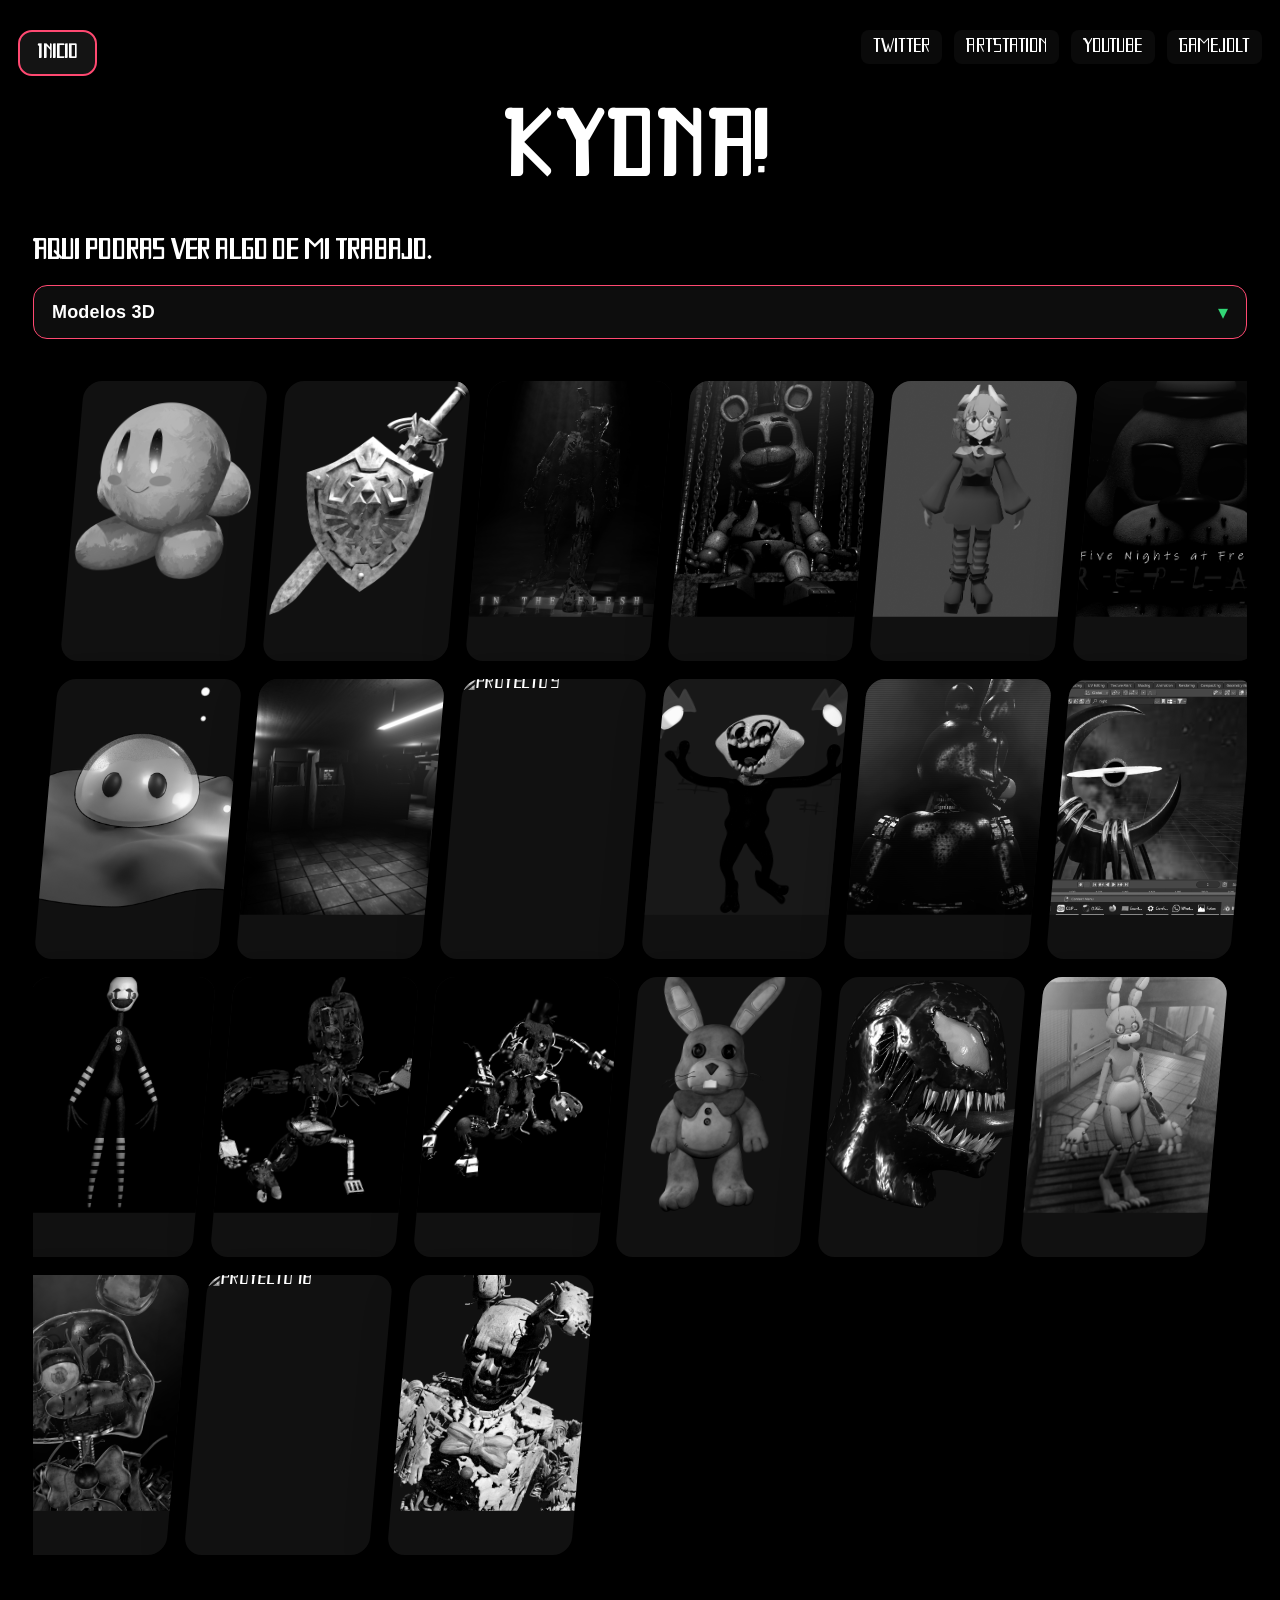
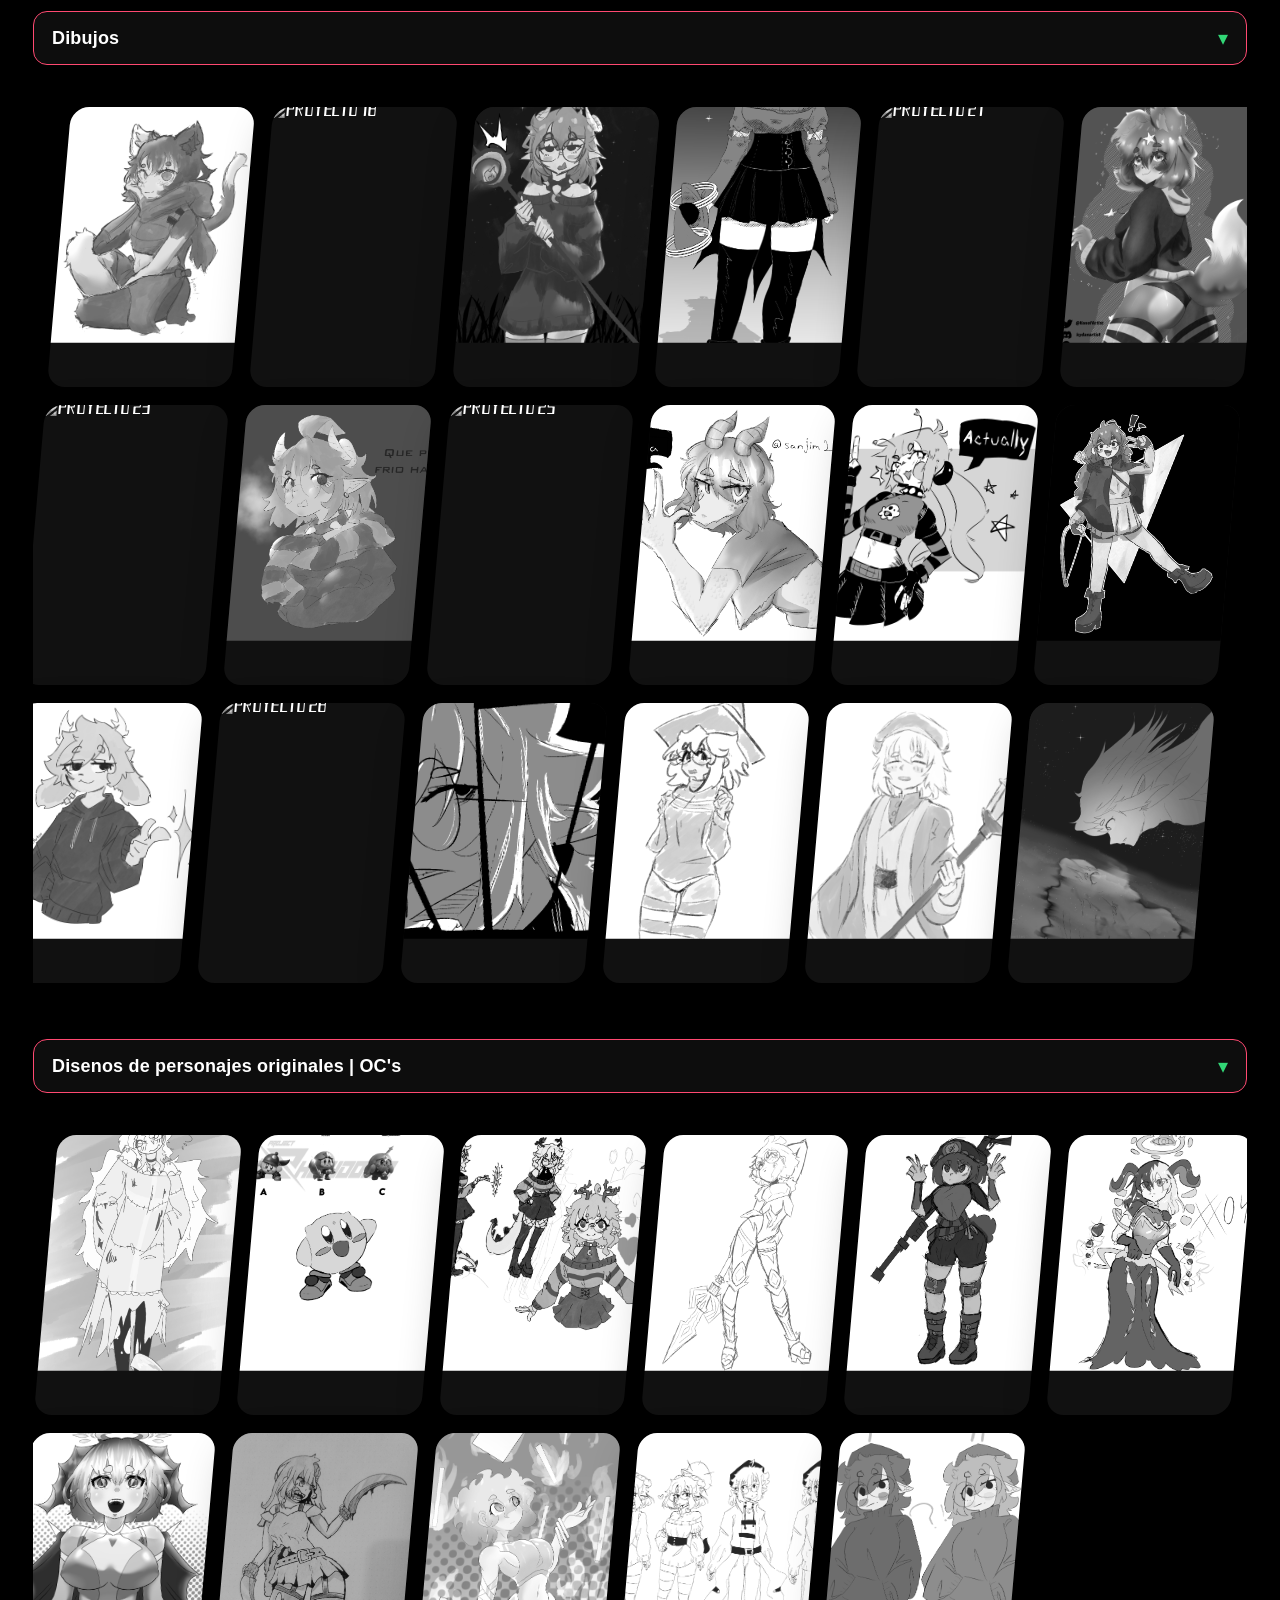
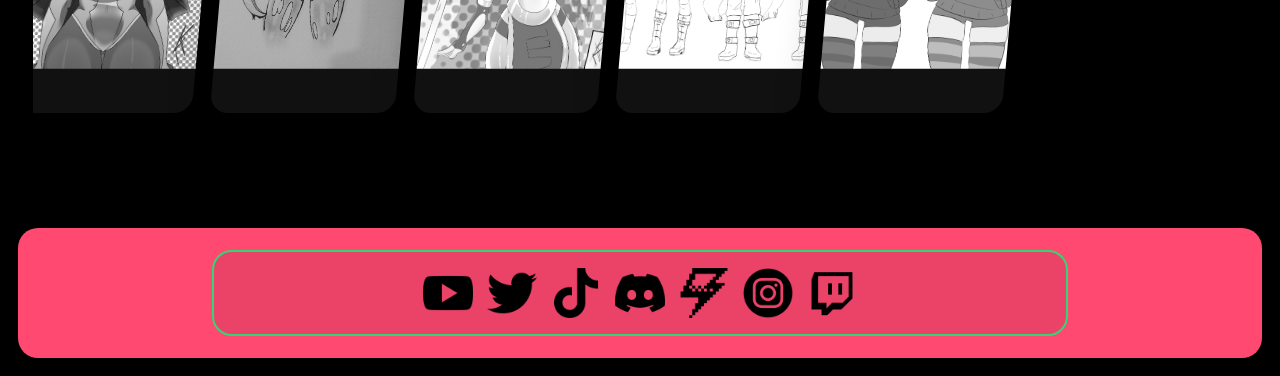
==== commit 26cedbdf: "La ultima imagen añadida fue la ilustracion 89 de izutsumi, seguir en casa" ====
--- a/portafolio.html
+++ b/portafolio.html
@@ -159,6 +159,27 @@
                                 <div class="gallery-card__desc">Modelado basado en el diseno de un oc de un tercero.</div>
                             </a>
                         </div>
+                        <div class="gallery-card">
+                            <a href="#" onclick="openCarousel(17); return false;">
+                                <img loading="lazy" src="gallery/bonnie_oxidado_by_kanouwu_deqdlom.png" alt="Proyecto 18">
+                                <div class="gallery-card__head">Bonnie Oxidado</div>
+                                <div class="gallery-card__desc">Modelado basado en el diseno Toy Bonnie de la saga Five Nights at Freddy's</div>
+                            </a>
+                        </div>
+                        <div class="gallery-card">
+                            <a href="#" onclick="openCarousel(17); return false;">
+                                <img loading="lazy" src="gallery/efeser.gif" alt="Proyecto 18">
+                                <div class="gallery-card__head">F10C11</div>
+                                <div class="gallery-card__desc">Modelado de personaje de bajos poligonos para videojuego.</div>
+                            </a>
+                        </div>
+                        <div class="gallery-card">
+                            <a href="#" onclick="openCarousel(17); return false;">
+                                <img loading="lazy" src="gallery/esprintra.png" alt="Proyecto 18">
+                                <div class="gallery-card__head">Springtrap</div>
+                                <div class="gallery-card__desc">Vista mas cercana al modelado estilizado de Springtrap para el fangame "In The Flesh".</div>
+                            </a>
+                        </div>
                     </div>
                 </div>
             </div>
@@ -171,6 +192,12 @@
                     <div class="gallery-container">
                         <div class="gallery-card">
                             <a href="#" onclick="openCarousel(18); return false;">
+                                <img loading="lazy" src="gallery/ilustracion89.png" alt="Proyecto 18">
+                                <div class="gallery-card__head">Fanart de Izutsumi de la obra Dungeon Meshi.</div>
+                            </a>
+                        </div>
+                        <div class="gallery-card">
+                            <a href="#" onclick="openCarousel(18); return false;">
                                 <img loading="lazy" src="gallery/ilustracion147.png" alt="Proyecto 18">
                                 <div class="gallery-card__head">Wilma en la fiesta</div>
                             </a>
@@ -233,6 +260,42 @@
                             <a href="#" onclick="openCarousel(28); return false;">
                                 <img loading="lazy" src="gallery/ilustracion165.png" alt="Proyecto 28">
                                 <div class="gallery-card__head">Comision</div>
+                            </a>
+                        </div>
+                        <div class="gallery-card">
+                            <a href="#" onclick="openCarousel(28); return false;">
+                                <img loading="lazy" src="gallery/el_fast.png" alt="Proyecto 28">
+                                <div class="gallery-card__head">Dibujo basado en el diseño personaje original de influencer.</div>
+                            </a>
+                        </div>
+                        <div class="gallery-card">
+                            <a href="#" onclick="openCarousel(28); return false;">
+                                <img loading="lazy" src="gallery/ilustracion14.png" alt="Proyecto 28">
+                                <div class="gallery-card__head">Arte de Oc en estilo manga.</div>
+                            </a>
+                        </div>
+                        <div class="gallery-card">
+                            <a href="#" onclick="openCarousel(28); return false;">
+                                <img loading="lazy" src="gallery/ilustracion24.png" alt="Proyecto 28">
+                                <div class="gallery-card__head">Panel de manga en estilo anime</div>
+                            </a>
+                        </div>
+                        <div class="gallery-card">
+                            <a href="#" onclick="openCarousel(28); return false;">
+                                <img loading="lazy" src="gallery/ilustracion29.png" alt="Proyecto 28">
+                                <div class="gallery-card__head">Dibujo de personaje de un seguidor.</div>
+                            </a>
+                        </div>
+                        <div class="gallery-card">
+                            <a href="#" onclick="openCarousel(28); return false;">
+                                <img loading="lazy" src="gallery/ilustracion32.png" alt="Proyecto 28">
+                                <div class="gallery-card__head">Fanart de Falin de Dungeon Meshi.</div>
+                            </a>
+                        </div>
+                        <div class="gallery-card">
+                            <a href="#" onclick="openCarousel(28); return false;">
+                                <img loading="lazy" src="gallery/ilustracion78.png" alt="Proyecto 28">
+                                <div class="gallery-card__head">Fanart de Link de la saga The Legend of Zelda.</div>
                             </a>
                         </div>
                     </div>
@@ -247,23 +310,69 @@
                     <div class="gallery-container">
                         <div class="gallery-card">
                             <a href="#" onclick="openCarousel(29); return false;">
-                                <img loading="lazy" src="gallery/lucellia.png" alt="Proyecto 4">
+                                <img loading="lazy" src="gallery/lucellia.png" alt="Proyecto 29">
                                 <div class="gallery-card__head">Lucellia</div>
                                 <div class="gallery-card__desc">Diseno de personaje</div>
                             </a>
                         </div>
                         <div class="gallery-card">
                             <a href="#" onclick="openCarousel(30); return false;">
-                                <img loading="lazy" src="gallery/kirbyshowdown.png" alt="Proyecto 4">
+                                <img loading="lazy" src="gallery/kirbyshowdown.png" alt="Proyecto 30">
                                 <div class="gallery-card__head">Rediseno de Kirby</div>
-                                <div class="gallery-card__desc">Diseno de personaje para videojuego</div>
                             </a>
                         </div>
                         <div class="gallery-card">
                             <a href="#" onclick="openCarousel(31); return false;">
-                                <img loading="lazy" src="gallery/20251118_073243.jpg" alt="Proyecto 4">
+                                <img loading="lazy" src="gallery/20251118_073243.jpg" alt="Proyecto 31">
                                 <div class="gallery-card__head">Diseno de personaje original</div>
-                                <div class="gallery-card__desc">Diseño de personaje original</div>
+                            </a>
+                        </div>
+                        <div class="gallery-card">
+                            <a href="#" onclick="openCarousel(32); return false;">
+                                <img loading="lazy" src="gallery/02.png" alt="Proyecto 32">
+                                <div class="gallery-card__head">Diseno de personaje para videojuego</div>
+                            </a>
+                        </div>
+                        <div class="gallery-card">
+                            <a href="#" onclick="openCarousel(33); return false;">
+                                <img loading="lazy" src="gallery/03.png" alt="Proyecto 33">
+                                <div class="gallery-card__head">Diseno de personaje para videojuego</div>
+                            </a>
+                        </div>
+                        <div class="gallery-card">
+                            <a href="#" onclick="openCarousel(34); return false;">
+                                <img loading="lazy" src="gallery/04.png" alt="Proyecto 34">
+                                <div class="gallery-card__head">Diseno de personaje para videojuego</div>
+                            </a>
+                        </div>
+                        <div class="gallery-card">
+                            <a href="#" onclick="openCarousel(35); return false;">
+                                <img loading="lazy" src="gallery/07demon.png" alt="Proyecto 35">
+                                <div class="gallery-card__head">Diseno de personaje para videojuego</div>
+                            </a>
+                        </div>
+                        <div class="gallery-card">
+                            <a href="#" onclick="openCarousel(35); return false;">
+                                <img loading="lazy" src="gallery/fquqr-hxsak9c9y.png" alt="Proyecto 35">
+                                <div class="gallery-card__head">Cassandra.</div>
+                            </a>
+                        </div>
+                        <div class="gallery-card">
+                            <a href="#" onclick="openCarousel(35); return false;">
+                                <img loading="lazy" src="gallery/girlblaze.png" alt="Proyecto 35">
+                                <div class="gallery-card__head">Blaze Girl</div>
+                            </a>
+                        </div>
+                        <div class="gallery-card">
+                            <a href="#" onclick="openCarousel(35); return false;">
+                                <img loading="lazy" src="gallery/ilustracion44.png" alt="Proyecto 35">
+                                <div class="gallery-card__head">Diseños de personajes originales para manga.</div>
+                            </a>
+                        </div>
+                        <div class="gallery-card">
+                            <a href="#" onclick="openCarousel(35); return false;">
+                                <img loading="lazy" src="gallery/ilustracion60_2.png" alt="Proyecto 35">
+                                <div class="gallery-card__head">Pruebas de color.</div>
                             </a>
                         </div>
                     </div>
--- a/styles.css
+++ b/styles.css
@@ -432,8 +432,8 @@
     padding-bottom: 6px;
 }
 .skill-card {
-    flex: 0 1 calc((100% - 36px) / 3);
-    max-width: calc((100% - 36px) / 3);
+    flex: 0 1 calc((100% - 25px) / 4);
+    max-width: calc((100% - 25px) / 4);
     min-width: 120px;
     aspect-ratio: 5 / 6;
     display: flex;
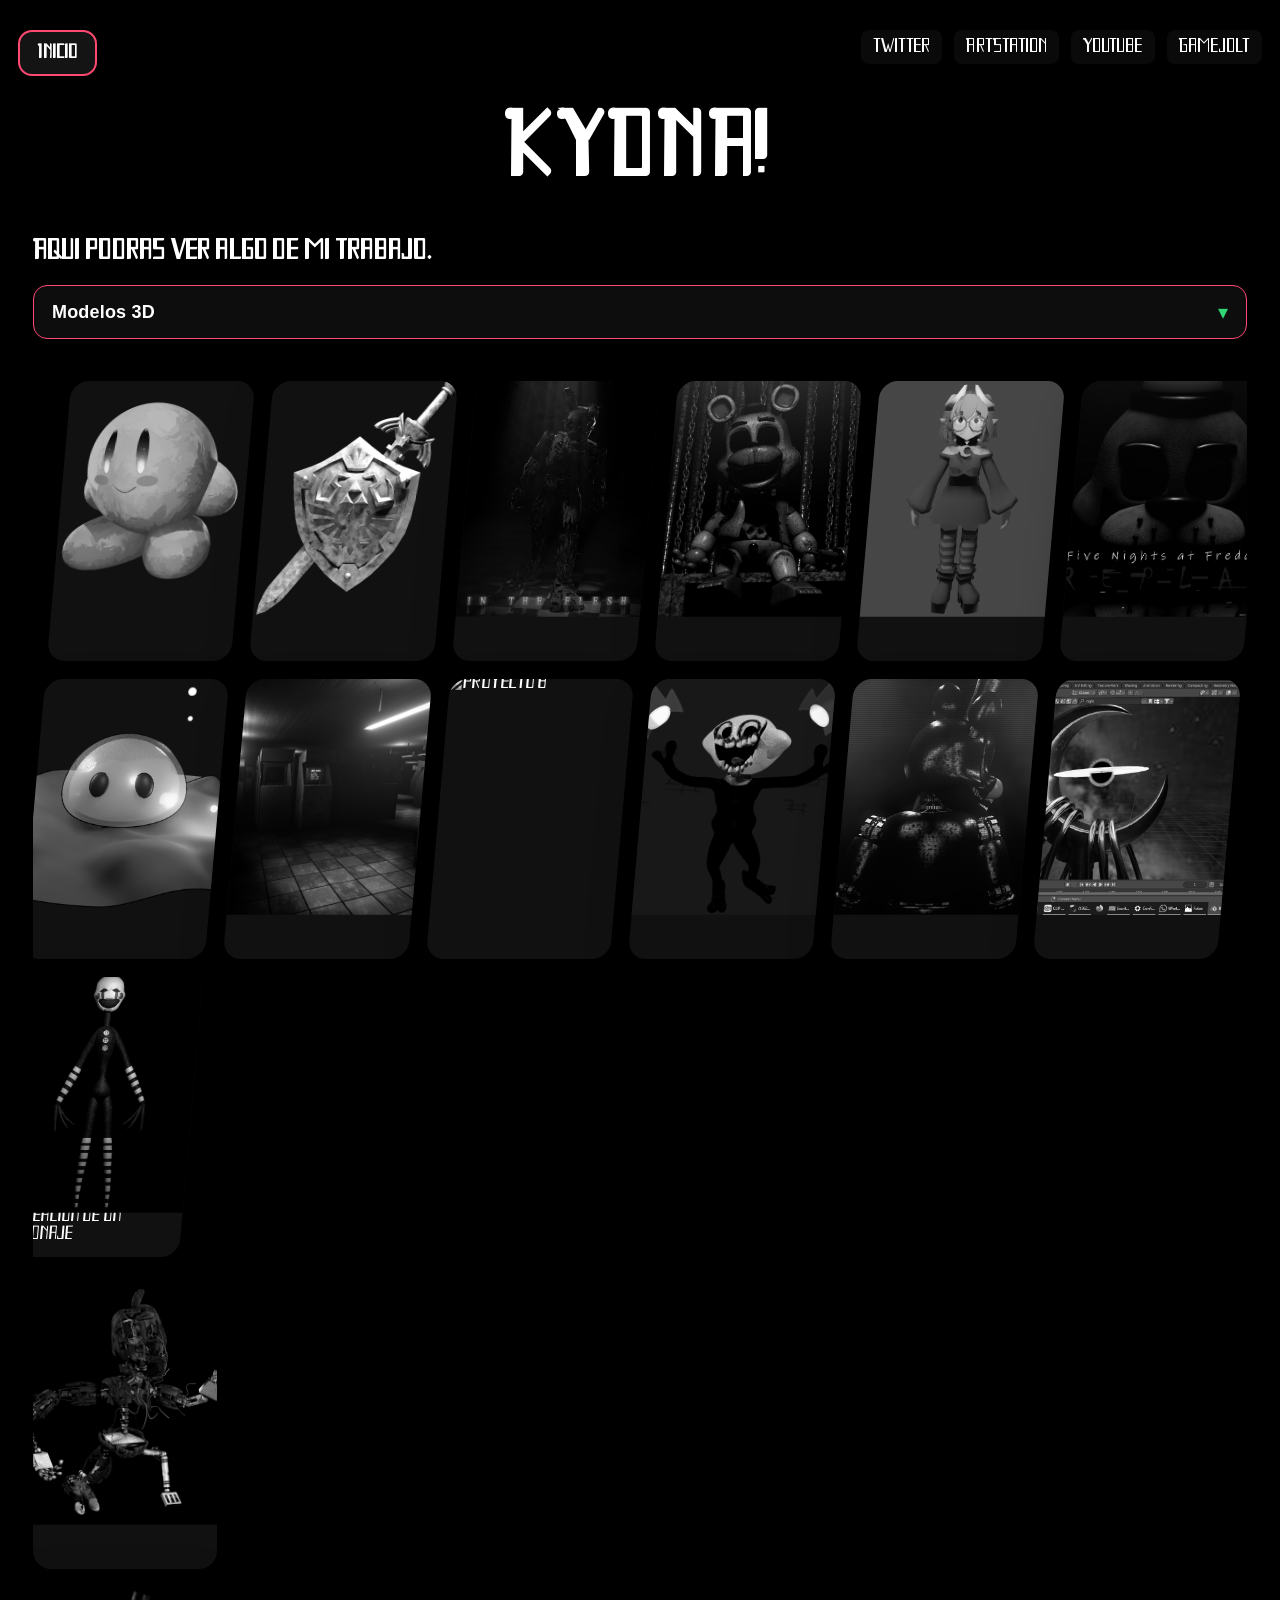
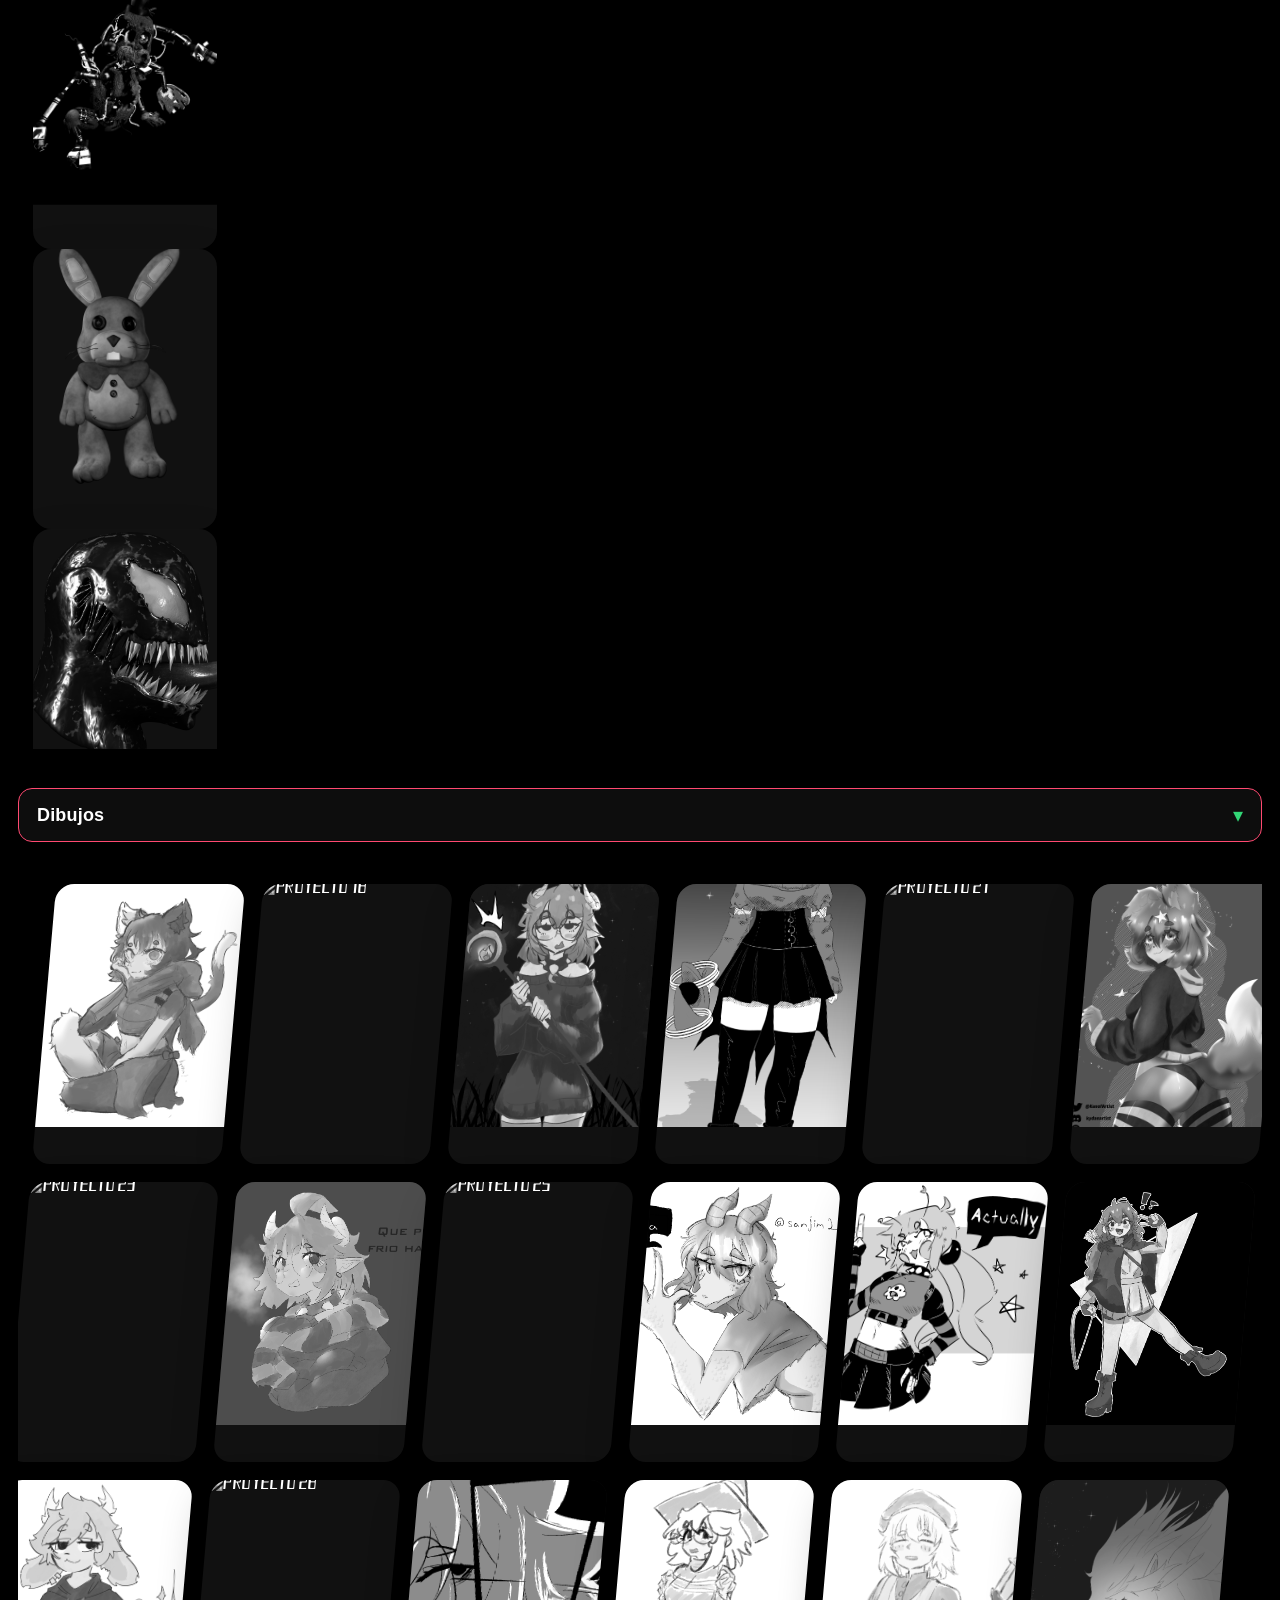
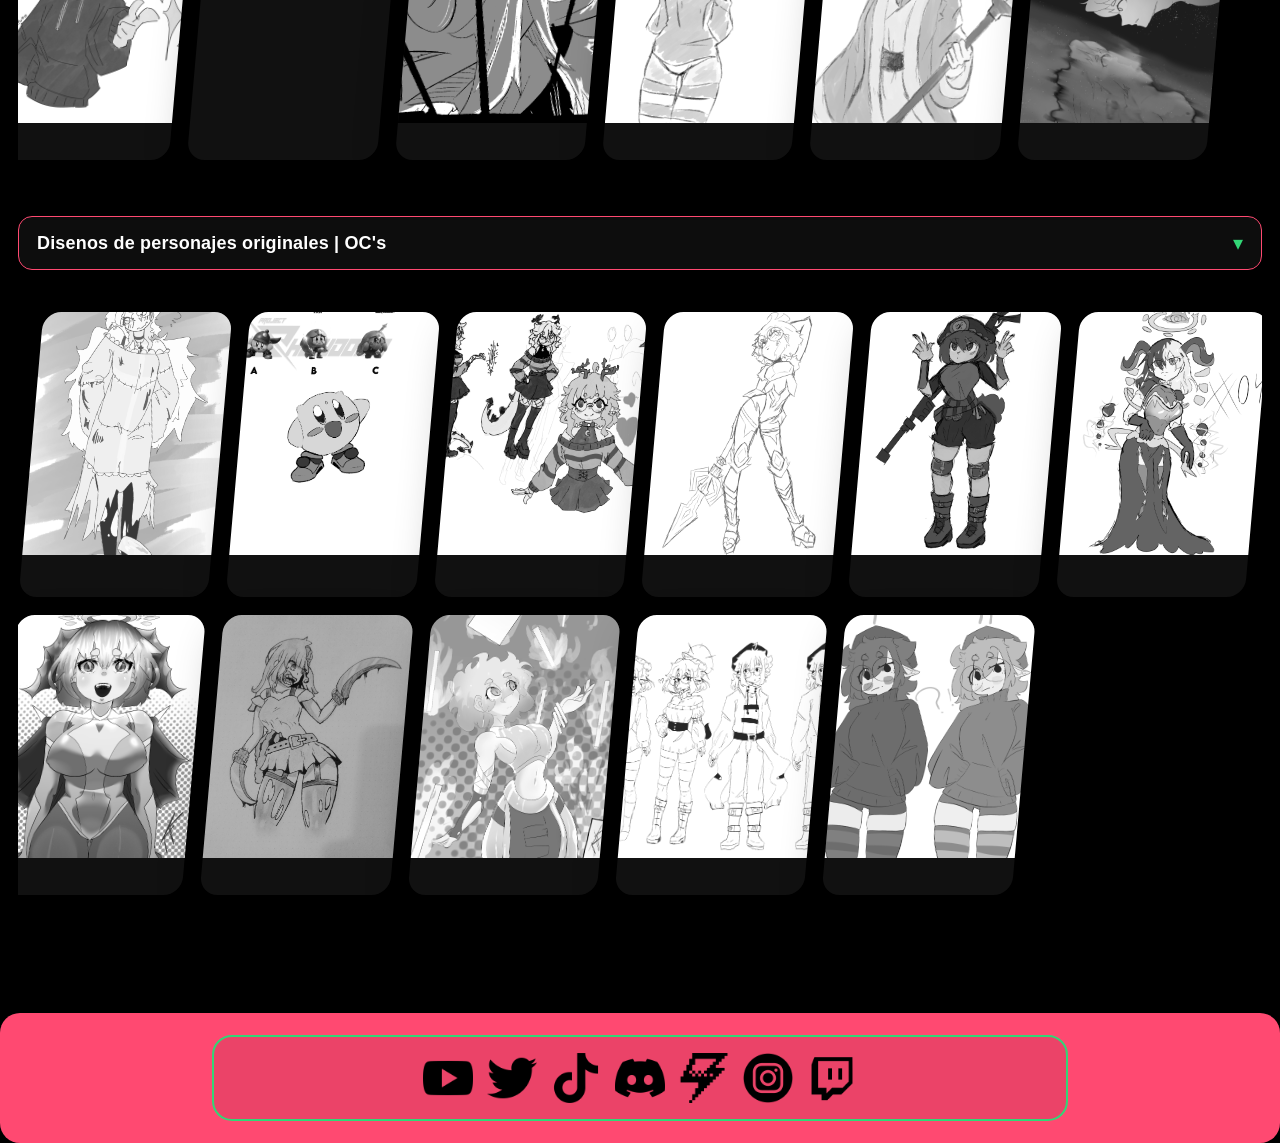
==== commit cd0cc6d0: "numeros acomodados" ====
--- a/portafolio.html
+++ b/portafolio.html
@@ -35,132 +35,132 @@
                     <div class="gallery-container">
                         <div class="gallery-card">
                             <a href="#" onclick="openCarousel(0); return false;">
-                                <img loading="lazy" src="gallery/kirby.png" alt="Proyecto 1">
+                                <img loading="lazy" src="gallery/kirby.png" alt="Proyecto 0">
                                 <div class="gallery-card__head">Stylized Kirby</div>
                                 <div class="gallery-card__desc">Modelado de Kirby con un texturizado inspirado por la pelicula de El Gato con Botas el Ultimo Deseo.</div>
                             </a>
                         </div>
                         <div class="gallery-card">
                             <a href="#" onclick="openCarousel(1); return false;">
-                                <img loading="lazy" src="gallery/escudoyespada.png" alt="Proyecto 2">
+                                <img loading="lazy" src="gallery/escudoyespada.png" alt="Proyecto 1">
                                 <div class="gallery-card__head">Escudo y espada</div>
                                 <div class="gallery-card__desc">Modelado de la espada maestra y hylian shield de la saga Zelda.</div>
                             </a>
                         </div>
                         <div class="gallery-card">
                             <a href="#" onclick="openCarousel(2); return false;">
-                                <img loading="lazy" src="gallery/fangame_in_the_flesh___poster_by_thepuppetcarver_df226w5.png" alt="Proyecto 3">
+                                <img loading="lazy" src="gallery/fangame_in_the_flesh___poster_by_thepuppetcarver_df226w5.png" alt="Proyecto 2">
                                 <div class="gallery-card__head">Fan Game Poster</div>
                                 <div class="gallery-card__desc">Poster de fan game con dinamica de personajes y contraste oscuro.</div>
                             </a>
                         </div>
                         <div class="gallery-card">
                             <a href="#" onclick="openCarousel(3); return false;">
-                                <img loading="lazy" src="gallery/stylized_helpy_wallpaper_by_thepuppetcarver_derjt6c.png" alt="Proyecto 4">
+                                <img loading="lazy" src="gallery/stylized_helpy_wallpaper_by_thepuppetcarver_derjt6c.png" alt="Proyecto 3">
                                 <div class="gallery-card__head">Stylized Helpy</div>
                                 <div class="gallery-card__desc">Modelado inspirado en el personaje Helpy de la saga Five Nights at Freddy's.</div>
                             </a>
                         </div>
                         <div class="gallery-card">
                             <a href="#" onclick="openCarousel(4); return false;">
-                                <img loading="lazy" src="gallery/render2.png" alt="Proyecto 5">
+                                <img loading="lazy" src="gallery/render2.png" alt="Proyecto 4">
                                 <div class="gallery-card__head">Low Poly Kydna</div>
                                 <div class="gallery-card__desc">Modelo low poly de personaje original.</div>
                             </a>
                         </div>
                         <div class="gallery-card">
                             <a href="#" onclick="openCarousel(5); return false;">
-                                <img loading="lazy" src="gallery/my_fangame_by_kanouwu_deigl6m.png" alt="Proyecto 6">
+                                <img loading="lazy" src="gallery/my_fangame_by_kanouwu_deigl6m.png" alt="Proyecto 5">
                                 <div class="gallery-card__head">Banner de fan game</div>
                                 <div class="gallery-card__desc">Banner para promocionar un fan game inspirado en la saga Five Nights at Freddy's.</div>
                             </a>
                         </div>
                         <div class="gallery-card">
                             <a href="#" onclick="openCarousel(6); return false;">
-                                <img loading="lazy" src="gallery/slimilimii.png" alt="Proyecto 7">
+                                <img loading="lazy" src="gallery/slimilimii.png" alt="Proyecto 6">
                                 <div class="gallery-card__head">Slime Fantasia</div>
                                 <div class="gallery-card__desc">Escena de un slime inspirado en fantasia.</div>
                             </a>
                         </div>
                         <div class="gallery-card">
                             <a href="#" onclick="openCarousel(7); return false;">
-                                <img loading="lazy" src="gallery/in-the-flesh-1-2-screenshot-2022-03-26---19-30-43-09-hgs8p5ti.png" alt="Proyecto 8">
+                                <img loading="lazy" src="gallery/in-the-flesh-1-2-screenshot-2022-03-26---19-30-43-09-hgs8p5ti.png" alt="Proyecto 7">
                                 <div class="gallery-card__head">Las Maquinitas</div>
                                 <div class="gallery-card__desc">Escena de videojuego de terror.</div>
                             </a>
                         </div>
                         <div class="gallery-card">
                             <a href="#" onclick="openCarousel(8); return false;">
-                                <img loading="lazy" src="gallery/ssstwitter.com_1774766252555.gif" alt="Proyecto 9">
+                                <img loading="lazy" src="gallery/ssstwitter.com_1774766252555.gif" alt="Proyecto 8">
                                 <div class="gallery-card__head">Gif promocional</div>
                                 <div class="gallery-card__desc">Gif para promocionar un fan game inspirado en la saga Five Nights at Freddy's.</div>
                             </a>
                         </div>
                         <div class="gallery-card">
                             <a href="#" onclick="openCarousel(9); return false;">
-                                <img loading="lazy" src="gallery/lemon_by_kanouwu_dehmw3o.png" alt="Proyecto 10">
+                                <img loading="lazy" src="gallery/lemon_by_kanouwu_dehmw3o.png" alt="Proyecto 9">
                                 <div class="gallery-card__head">Lemon Demon</div>
                                 <div class="gallery-card__desc">Diseno inspirado en personaje del videojuego Friday Night Funkin'.</div>
                             </a>
                         </div>
                         <div class="gallery-card">
                             <a href="#" onclick="openCarousel(10); return false;">
-                                <img loading="lazy" src="gallery/kano_remodel_2021_by_kanouwu_dekgnpu.png" alt="Proyecto 11">
+                                <img loading="lazy" src="gallery/kano_remodel_2021_by_kanouwu_dekgnpu.png" alt="Proyecto 10">
                                 <div class="gallery-card__head">Kanof</div>
                                 <div class="gallery-card__desc">Mural de personaje original.</div>
                             </a>
                         </div>
                         <div class="gallery-card">
                             <a href="#" onclick="openCarousel(11); return false;">
-                                <img loading="lazy" src="gallery/imyuwuiajokage.png" alt="Proyecto 12">
+                                <img loading="lazy" src="gallery/imyuwuiajokage.png" alt="Proyecto 11">
                                 <div class="gallery-card__head">Agujero negro</div>
                                 <div class="gallery-card__desc">Practica de simulacion de agujero negro.</div>
                             </a>
                         </div>
                         <div class="gallery-card">
                             <a href="#" onclick="openCarousel(12); return false;">
-                                <img loading="lazy" src="gallery/i_made_a_puppet__d_by_kanouwu_deagvs8-fullview.jpg" alt="Proyecto 13">
+                                <img loading="lazy" src="gallery/i_made_a_puppet__d_by_kanouwu_deagvs8-fullview.jpg" alt="Proyecto 12>
                                 <div class="gallery-card__head">Recreacion de un personaje</div>
                                 <div class="gallery-card__desc">Recreacion de un personaje de la saga Five Nights at Freddy's.</div>
                             </a>
                         </div>
                         <div class="gallery-card">
                             <a href="#" onclick="openCarousel(13); return false;">
-                                <img loading="lazy" src="gallery/havoc_chica__reboot__by_kanouwu_deqfz1w.png" alt="Proyecto 14">
+                                <img loading="lazy" src="gallery/havoc_chica__reboot__by_kanouwu_deqfz1w.png" alt="Proyecto 13">
                                 <div class="gallery-card__head">Personaje para fan game</div>
                                 <div class="gallery-card__desc">Diseno de personaje para un fan game.</div>
                             </a>
                         </div>
                         <div class="gallery-card">
                             <a href="#" onclick="openCarousel(14); return false;">
-                                <img loading="lazy" src="gallery/havoc_freddy_v2_0_by_kanouwu_deab0id.png" alt="Proyecto 15">
+                                <img loading="lazy" src="gallery/havoc_freddy_v2_0_by_kanouwu_deab0id.png" alt="Proyecto 14">
                                 <div class="gallery-card__head">Personaje para fan game</div>
                                 <div class="gallery-card__desc">Diseno de personaje para un fan game.</div>
                             </a>
                         </div>
                         <div class="gallery-card">
                             <a href="#" onclick="openCarousel(15); return false;">
-                                <img loading="lazy" src="gallery/hex_bonnie_by_kanof_by_kanouwu_den3cp2.png" alt="Proyecto 16">
+                                <img loading="lazy" src="gallery/hex_bonnie_by_kanof_by_kanouwu_den3cp2.png" alt="Proyecto 15">
                                 <div class="gallery-card__head">Peluche de Bonnie</div>
                                 <div class="gallery-card__desc">Modelado de un peluche de Bonnie de la saga Five Nights at Freddy's.</div>
                             </a>
                         </div>
                         <div class="gallery-card">
                             <a href="#" onclick="openCarousel(16); return false;">
-                                <img loading="lazy" src="gallery/der5env-b6f85952-2772-4825-af52-b46247b1671b.png" alt="Proyecto 17">
+                                <img loading="lazy" src="gallery/der5env-b6f85952-2772-4825-af52-b46247b1671b.png" alt="Proyecto 16">
                                 <div class="gallery-card__head">Venom Head</div>
                                 <div class="gallery-card__desc">Modelado basado en el personaje Venom de Marvel.</div>
                             </a>
                         </div>
                         <div class="gallery-card">
                             <a href="#" onclick="openCarousel(17); return false;">
-                                <img loading="lazy" src="gallery/bonnette_by_kanouwu_deq4vbe.png" alt="Proyecto 18">
+                                <img loading="lazy" src="gallery/bonnette_by_kanouwu_deq4vbe.png" alt="Proyecto 17">
                                 <div class="gallery-card__head">Bonnette</div>
                                 <div class="gallery-card__desc">Modelado basado en el diseno de un oc de un tercero.</div>
                             </a>
                         </div>
                         <div class="gallery-card">
-                            <a href="#" onclick="openCarousel(17); return false;">
+                            <a href="#" onclick="openCarousel(18); return false;">
                                 <img loading="lazy" src="gallery/bonnie_oxidado_by_kanouwu_deqdlom.png" alt="Proyecto 18">
                                 <div class="gallery-card__head">Bonnie Oxidado</div>
                                 <div class="gallery-card__desc">Modelado basado en el diseno Toy Bonnie de la saga Five Nights at Freddy's</div>
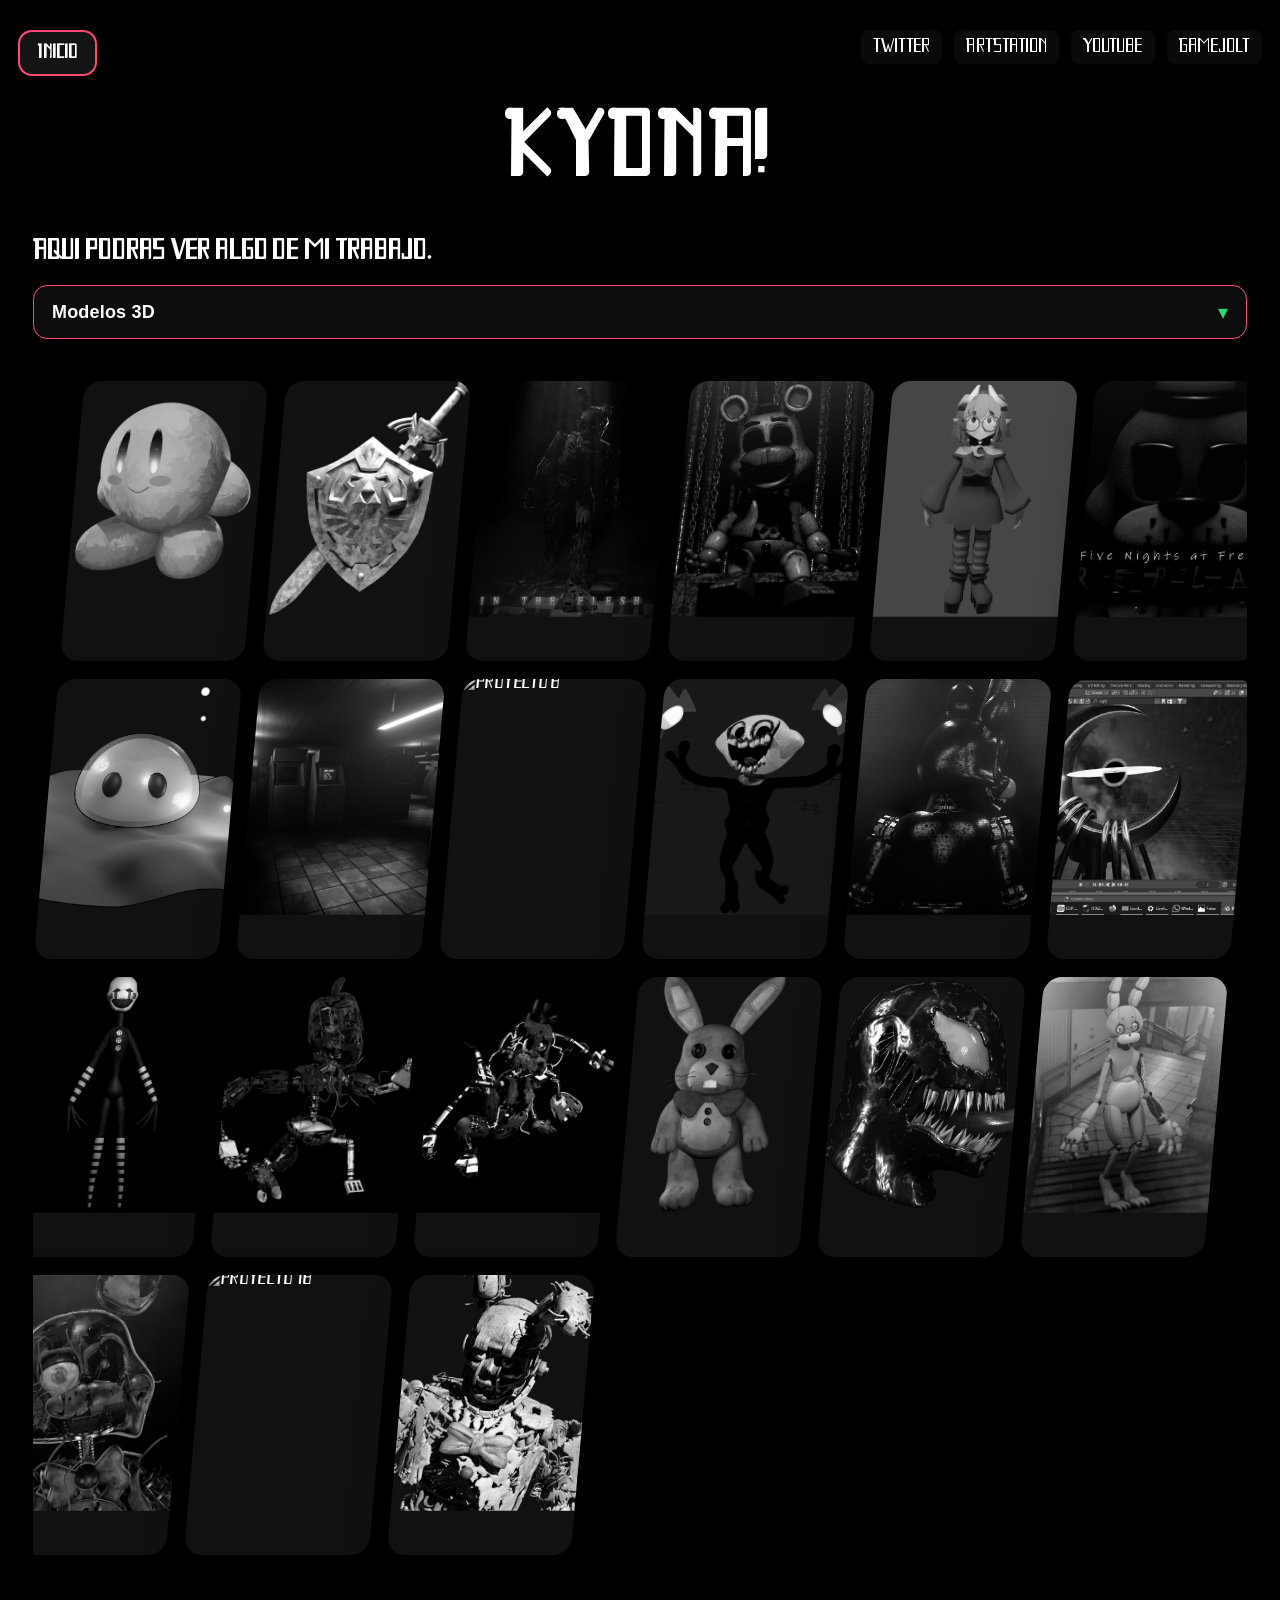
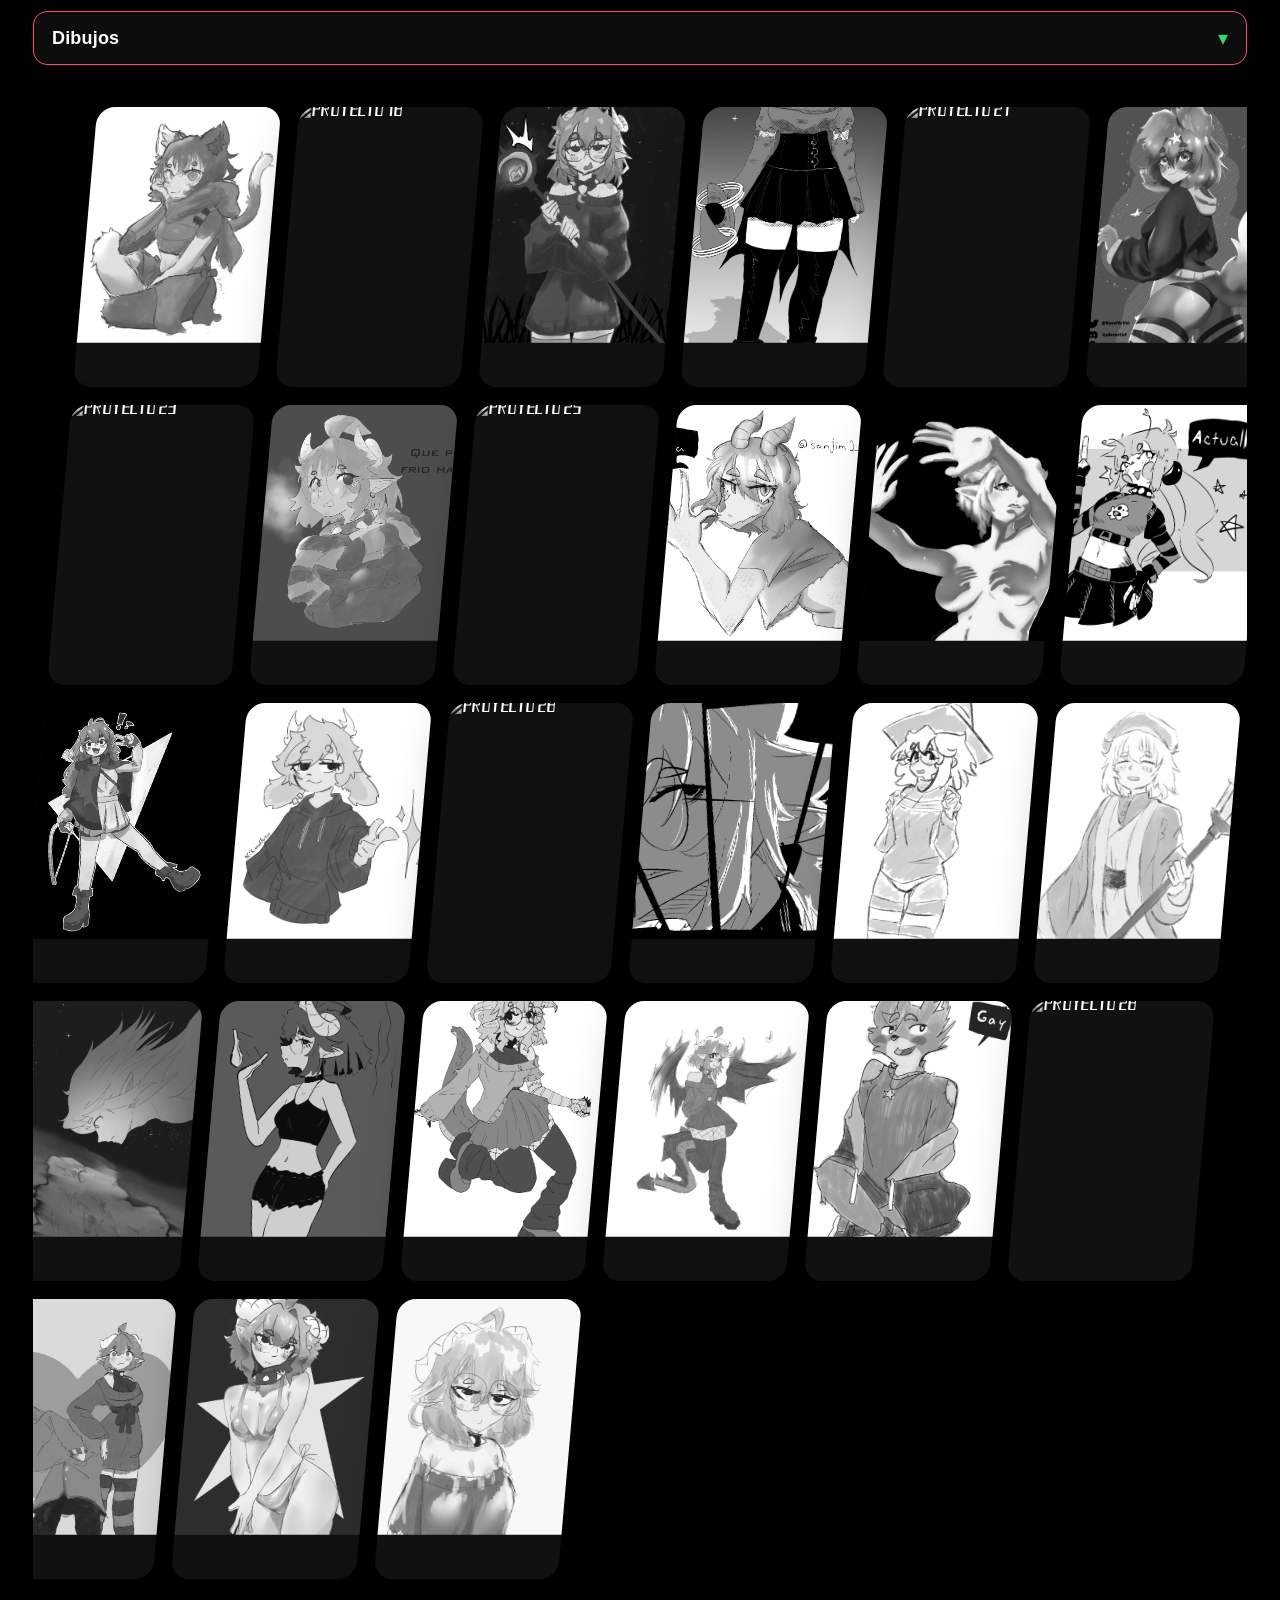
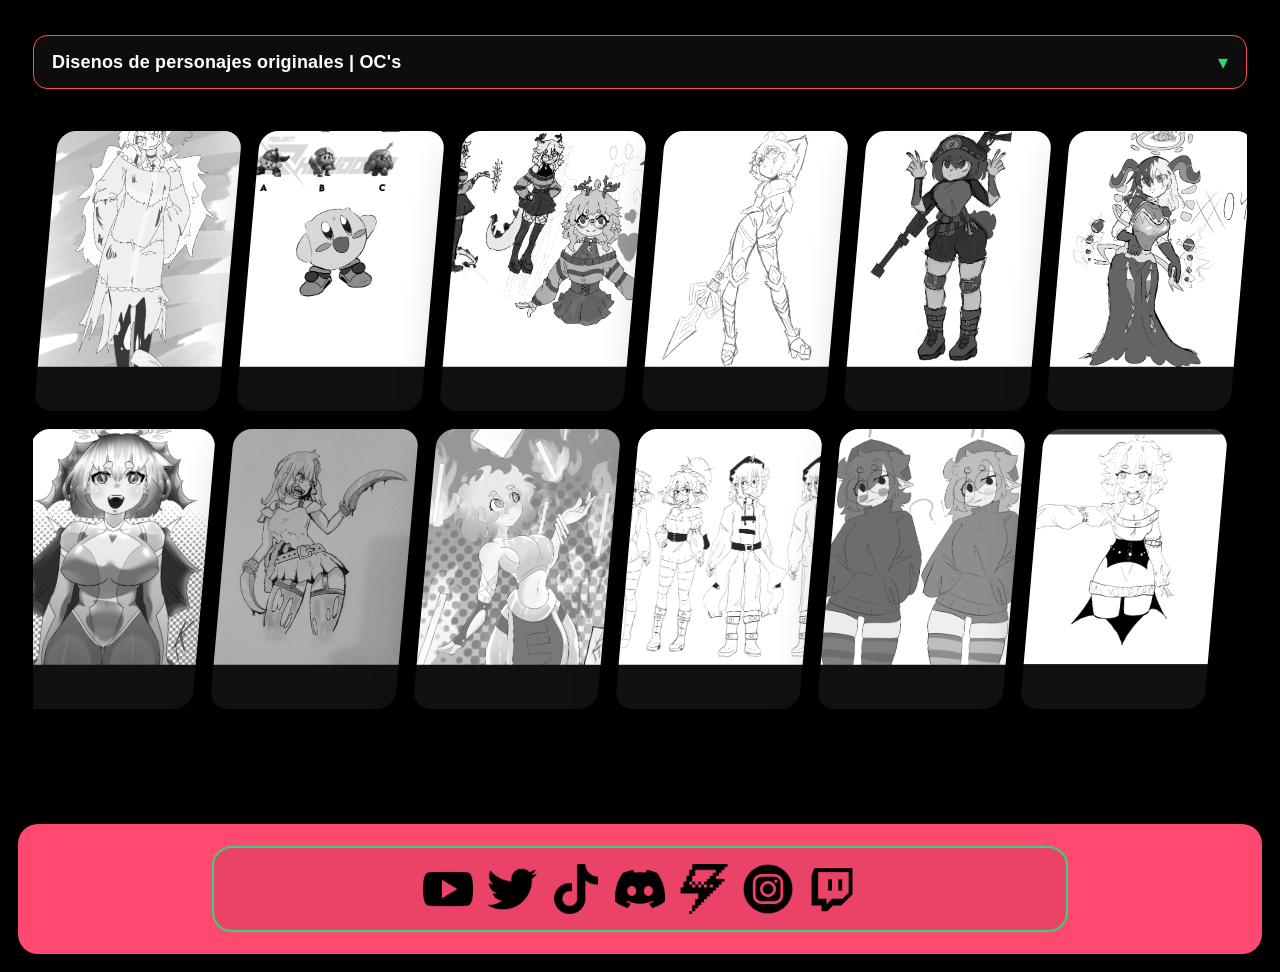
==== commit 4a0c44ed: "Ya se terminaron de agregar todas las imagenes, queda pendiente arreglar los comentarios o descripci" ====
--- a/portafolio.html
+++ b/portafolio.html
@@ -119,7 +119,7 @@
                         </div>
                         <div class="gallery-card">
                             <a href="#" onclick="openCarousel(12); return false;">
-                                <img loading="lazy" src="gallery/i_made_a_puppet__d_by_kanouwu_deagvs8-fullview.jpg" alt="Proyecto 12>
+                                <img loading="lazy" src="gallery/i_made_a_puppet__d_by_kanouwu_deagvs8-fullview.jpg" alt="Proyecto 12">
                                 <div class="gallery-card__head">Recreacion de un personaje</div>
                                 <div class="gallery-card__desc">Recreacion de un personaje de la saga Five Nights at Freddy's.</div>
                             </a>
@@ -167,14 +167,14 @@
                             </a>
                         </div>
                         <div class="gallery-card">
-                            <a href="#" onclick="openCarousel(17); return false;">
+                            <a href="#" onclick="openCarousel(19); return false;">
                                 <img loading="lazy" src="gallery/efeser.gif" alt="Proyecto 18">
                                 <div class="gallery-card__head">F10C11</div>
                                 <div class="gallery-card__desc">Modelado de personaje de bajos poligonos para videojuego.</div>
                             </a>
                         </div>
                         <div class="gallery-card">
-                            <a href="#" onclick="openCarousel(17); return false;">
+                            <a href="#" onclick="openCarousel(20); return false;">
                                 <img loading="lazy" src="gallery/esprintra.png" alt="Proyecto 18">
                                 <div class="gallery-card__head">Springtrap</div>
                                 <div class="gallery-card__desc">Vista mas cercana al modelado estilizado de Springtrap para el fangame "In The Flesh".</div>
@@ -191,111 +191,165 @@
                 <div class="section-content" id="section-dibujos">
                     <div class="gallery-container">
                         <div class="gallery-card">
-                            <a href="#" onclick="openCarousel(18); return false;">
+                            <a href="#" onclick="openCarousel(21); return false;">
                                 <img loading="lazy" src="gallery/ilustracion89.png" alt="Proyecto 18">
                                 <div class="gallery-card__head">Fanart de Izutsumi de la obra Dungeon Meshi.</div>
                             </a>
                         </div>
                         <div class="gallery-card">
-                            <a href="#" onclick="openCarousel(18); return false;">
+                            <a href="#" onclick="openCarousel(22); return false;">
                                 <img loading="lazy" src="gallery/ilustracion147.png" alt="Proyecto 18">
                                 <div class="gallery-card__head">Wilma en la fiesta</div>
                             </a>
                         </div>
                         <div class="gallery-card">
-                            <a href="#" onclick="openCarousel(19); return false;">
+                            <a href="#" onclick="openCarousel(23); return false;">
                                 <img loading="lazy" src="gallery/kydna.png" alt="Proyecto 19">
                                 <div class="gallery-card__head">Kydna la hechicera</div>
                             </a>
                         </div>
                         <div class="gallery-card">
-                            <a href="#" onclick="openCarousel(20); return false;">
+                            <a href="#" onclick="openCarousel(24); return false;">
                                 <img loading="lazy" src="gallery/mayhemmaiden.png" alt="Proyecto 20">
                                 <div class="gallery-card__head">Panel de manga</div>
                             </a>
                         </div>
                         <div class="gallery-card">
-                            <a href="#" onclick="openCarousel(21); return false;">
+                            <a href="#" onclick="openCarousel(25); return false;">
                                 <img loading="lazy" src="gallery/ragathaterminada.png" alt="Proyecto 21">
                                 <div class="gallery-card__head">Ragatha ilustracion</div>
                             </a>
                         </div>
                         <div class="gallery-card">
-                            <a href="#" onclick="openCarousel(22); return false;">
+                            <a href="#" onclick="openCarousel(26); return false;">
                                 <img loading="lazy" src="gallery/foxitapro_by_kydanartistacc.png" alt="Proyecto 22">
                                 <div class="gallery-card__head">Foxita oc</div>
                             </a>
                         </div>
                         <div class="gallery-card">
-                            <a href="#" onclick="openCarousel(23); return false;">
+                            <a href="#" onclick="openCarousel(27); return false;">
                                 <img loading="lazy" src="gallery/con_fondo.png" alt="Proyecto 23">
                                 <div class="gallery-card__head">Com</div>
                             </a>
                         </div>
                         <div class="gallery-card">
-                            <a href="#" onclick="openCarousel(24); return false;">
+                            <a href="#" onclick="openCarousel(28); return false;">
                                 <img loading="lazy" src="gallery/ilustracion85.png" alt="Proyecto 24">
                                 <div class="gallery-card__head">Hace frio</div>
                             </a>
                         </div>
                         <div class="gallery-card">
-                            <a href="#" onclick="openCarousel(25); return false;">
+                            <a href="#" onclick="openCarousel(29); return false;">
                                 <img loading="lazy" src="gallery/waaeeeeeeee1.png" alt="Proyecto 25">
                                 <div class="gallery-card__head">Vtuber ilustracion</div>
                             </a>
                         </div>
                         <div class="gallery-card">
-                            <a href="#" onclick="openCarousel(26); return false;">
+                            <a href="#" onclick="openCarousel(30); return false;">
                                 <img loading="lazy" src="gallery/ocsdragona.png" alt="Proyecto 26">
                                 <div class="gallery-card__head">Ilustracion de personaje a partir e una dinamica de dibujo de oc de seguidores en twitter.</div>
                             </a>
                         </div>
                         <div class="gallery-card">
-                            <a href="#" onclick="openCarousel(27); return false;">
+                            <a href="#" onclick="openCarousel(31); return false;">
+                                <img loading="lazy" src="gallery/ilustracion164.png" alt="Proyecto 21">
+                                <div class="gallery-card__head">Ilustracion de personaje bajo una luz intensa.</div>
+                            </a>
+                        </div>
+                        <div class="gallery-card">
+                            <a href="#" onclick="openCarousel(32); return false;">
                                 <img loading="lazy" src="gallery/ilustracion169.png" alt="Proyecto 27">
                                 <div class="gallery-card__head">Ilustracion de personaje original de la artista StarySoup</div>
                             </a>
                         </div>
                         <div class="gallery-card">
-                            <a href="#" onclick="openCarousel(28); return false;">
+                            <a href="#" onclick="openCarousel(33); return false;">
                                 <img loading="lazy" src="gallery/ilustracion165.png" alt="Proyecto 28">
                                 <div class="gallery-card__head">Comision</div>
                             </a>
                         </div>
                         <div class="gallery-card">
-                            <a href="#" onclick="openCarousel(28); return false;">
+                            <a href="#" onclick="openCarousel(34); return false;">
                                 <img loading="lazy" src="gallery/el_fast.png" alt="Proyecto 28">
                                 <div class="gallery-card__head">Dibujo basado en el diseño personaje original de influencer.</div>
                             </a>
                         </div>
                         <div class="gallery-card">
-                            <a href="#" onclick="openCarousel(28); return false;">
+                            <a href="#" onclick="openCarousel(35); return false;">
                                 <img loading="lazy" src="gallery/ilustracion14.png" alt="Proyecto 28">
                                 <div class="gallery-card__head">Arte de Oc en estilo manga.</div>
                             </a>
                         </div>
                         <div class="gallery-card">
-                            <a href="#" onclick="openCarousel(28); return false;">
+                            <a href="#" onclick="openCarousel(36); return false;">
                                 <img loading="lazy" src="gallery/ilustracion24.png" alt="Proyecto 28">
                                 <div class="gallery-card__head">Panel de manga en estilo anime</div>
                             </a>
                         </div>
                         <div class="gallery-card">
-                            <a href="#" onclick="openCarousel(28); return false;">
+                            <a href="#" onclick="openCarousel(37); return false;">
                                 <img loading="lazy" src="gallery/ilustracion29.png" alt="Proyecto 28">
                                 <div class="gallery-card__head">Dibujo de personaje de un seguidor.</div>
                             </a>
                         </div>
                         <div class="gallery-card">
-                            <a href="#" onclick="openCarousel(28); return false;">
+                            <a href="#" onclick="openCarousel(38); return false;">
                                 <img loading="lazy" src="gallery/ilustracion32.png" alt="Proyecto 28">
                                 <div class="gallery-card__head">Fanart de Falin de Dungeon Meshi.</div>
                             </a>
                         </div>
                         <div class="gallery-card">
-                            <a href="#" onclick="openCarousel(28); return false;">
+                            <a href="#" onclick="openCarousel(39); return false;">
                                 <img loading="lazy" src="gallery/ilustracion78.png" alt="Proyecto 28">
                                 <div class="gallery-card__head">Fanart de Link de la saga The Legend of Zelda.</div>
+                            </a>
+                        </div>
+                        <div class="gallery-card">
+                            <a href="#" onclick="openCarousel(40); return false;">
+                                <img loading="lazy" src="gallery/ilustracion107_3.png" alt="Proyecto 28">
+                                <div class="gallery-card__head">Ilustracion de personaje original.</div>
+                            </a>
+                        </div>
+                        <div class="gallery-card">
+                            <a href="#" onclick="openCarousel(41); return false;">
+                                <img loading="lazy" src="gallery/ilustracion119_2.png" alt="Proyecto 28">
+                                <div class="gallery-card__head">Ilustracion de personaje original.</div>
+                            </a>
+                        </div>
+                        <div class="gallery-card">
+                            <a href="#" onclick="openCarousel(42); return false;">
+                                <img loading="lazy" src="gallery/ilustracion122.png" alt="Proyecto 28">
+                                <div class="gallery-card__head">Ilustracion de personaje original.</div>
+                            </a>
+                        </div>
+                        <div class="gallery-card">
+                            <a href="#" onclick="openCarousel(43); return false;">
+                                <img loading="lazy" src="gallery/ilustracion148.png" alt="Proyecto 28">
+                                <div class="gallery-card__head">Ilustracion de oc de un amigo.</div>
+                            </a>
+                        </div>
+                        <div class="gallery-card">
+                            <a href="#" onclick="openCarousel(44); return false;">
+                                <img loading="lazy" src="gallery/ilustracion149.png" alt="Proyecto 28">
+                                <div class="gallery-card__head">Ilustracion de personaje original.</div>
+                            </a>
+                        </div>
+                        <div class="gallery-card">
+                            <a href="#" onclick="openCarousel(45); return false;">
+                                <img loading="lazy" src="gallery/ilustracion160.png" alt="Proyecto 28">
+                                <div class="gallery-card__head">Ilustracion de personajes enamorados.</div>
+                            </a>
+                        </div>
+                        <div class="gallery-card">
+                            <a href="#" onclick="openCarousel(46); return false;">
+                                <img loading="lazy" src="gallery/ilustracion166.png" alt="Proyecto 28">
+                                <div class="gallery-card__head">Ilustracion de la semana dorada.</div>
+                            </a>
+                        </div>
+                        <div class="gallery-card">
+                            <a href="#" onclick="openCarousel(47); return false;">
+                                <img loading="lazy" src="gallery/kynafeliz.gif" alt="Proyecto 28">
+                                <div class="gallery-card__head">Ilustracion animada de personaje original.</div>
                             </a>
                         </div>
                     </div>
@@ -309,70 +363,76 @@
                 <div class="section-content" id="section-personajes">
                     <div class="gallery-container">
                         <div class="gallery-card">
-                            <a href="#" onclick="openCarousel(29); return false;">
+                            <a href="#" onclick="openCarousel(48); return false;">
                                 <img loading="lazy" src="gallery/lucellia.png" alt="Proyecto 29">
                                 <div class="gallery-card__head">Lucellia</div>
                                 <div class="gallery-card__desc">Diseno de personaje</div>
                             </a>
                         </div>
                         <div class="gallery-card">
-                            <a href="#" onclick="openCarousel(30); return false;">
+                            <a href="#" onclick="openCarousel(49); return false;">
                                 <img loading="lazy" src="gallery/kirbyshowdown.png" alt="Proyecto 30">
                                 <div class="gallery-card__head">Rediseno de Kirby</div>
                             </a>
                         </div>
                         <div class="gallery-card">
-                            <a href="#" onclick="openCarousel(31); return false;">
+                            <a href="#" onclick="openCarousel(50); return false;">
                                 <img loading="lazy" src="gallery/20251118_073243.jpg" alt="Proyecto 31">
                                 <div class="gallery-card__head">Diseno de personaje original</div>
                             </a>
                         </div>
                         <div class="gallery-card">
-                            <a href="#" onclick="openCarousel(32); return false;">
+                            <a href="#" onclick="openCarousel(51); return false;">
                                 <img loading="lazy" src="gallery/02.png" alt="Proyecto 32">
                                 <div class="gallery-card__head">Diseno de personaje para videojuego</div>
                             </a>
                         </div>
                         <div class="gallery-card">
-                            <a href="#" onclick="openCarousel(33); return false;">
+                            <a href="#" onclick="openCarousel(52); return false;">
                                 <img loading="lazy" src="gallery/03.png" alt="Proyecto 33">
                                 <div class="gallery-card__head">Diseno de personaje para videojuego</div>
                             </a>
                         </div>
                         <div class="gallery-card">
-                            <a href="#" onclick="openCarousel(34); return false;">
+                            <a href="#" onclick="openCarousel(53); return false;">
                                 <img loading="lazy" src="gallery/04.png" alt="Proyecto 34">
                                 <div class="gallery-card__head">Diseno de personaje para videojuego</div>
                             </a>
                         </div>
                         <div class="gallery-card">
-                            <a href="#" onclick="openCarousel(35); return false;">
+                            <a href="#" onclick="openCarousel(54); return false;">
                                 <img loading="lazy" src="gallery/07demon.png" alt="Proyecto 35">
                                 <div class="gallery-card__head">Diseno de personaje para videojuego</div>
                             </a>
                         </div>
                         <div class="gallery-card">
-                            <a href="#" onclick="openCarousel(35); return false;">
+                            <a href="#" onclick="openCarousel(55); return false;">
                                 <img loading="lazy" src="gallery/fquqr-hxsak9c9y.png" alt="Proyecto 35">
                                 <div class="gallery-card__head">Cassandra.</div>
                             </a>
                         </div>
                         <div class="gallery-card">
-                            <a href="#" onclick="openCarousel(35); return false;">
+                            <a href="#" onclick="openCarousel(56); return false;">
                                 <img loading="lazy" src="gallery/girlblaze.png" alt="Proyecto 35">
                                 <div class="gallery-card__head">Blaze Girl</div>
                             </a>
                         </div>
                         <div class="gallery-card">
-                            <a href="#" onclick="openCarousel(35); return false;">
+                            <a href="#" onclick="openCarousel(57); return false;">
                                 <img loading="lazy" src="gallery/ilustracion44.png" alt="Proyecto 35">
                                 <div class="gallery-card__head">Diseños de personajes originales para manga.</div>
                             </a>
                         </div>
                         <div class="gallery-card">
-                            <a href="#" onclick="openCarousel(35); return false;">
+                            <a href="#" onclick="openCarousel(58); return false;">
                                 <img loading="lazy" src="gallery/ilustracion60_2.png" alt="Proyecto 35">
                                 <div class="gallery-card__head">Pruebas de color.</div>
+                            </a>
+                        </div>
+                        <div class="gallery-card">
+                            <a href="#" onclick="openCarousel(59); return false;">
+                                <img loading="lazy" src="gallery/imauijdoskge.png" alt="Proyecto 35">
+                                <div class="gallery-card__head">Pruebas de diseño.</div>
                             </a>
                         </div>
                     </div>
